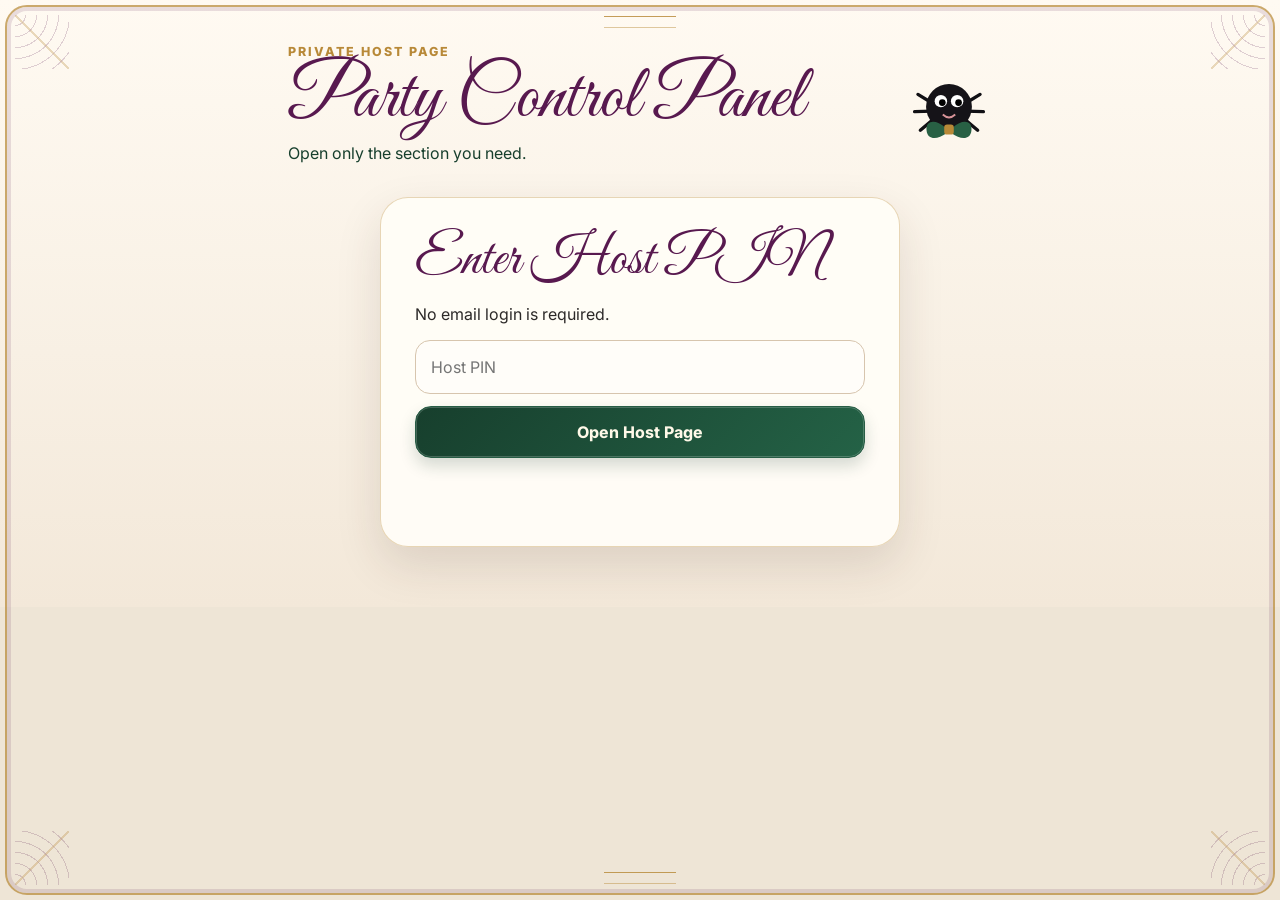
==== host.html @ 06332314 "Update favicon link in host.html" ====
<!doctype html>
<html lang="en">
<head>
  <meta charset="utf-8">
  <meta name="viewport" content="width=device-width,initial-scale=1,viewport-fit=cover">
  <meta name="theme-color" content="#173f2d">
  <meta http-equiv="Cache-Control" content="no-cache, no-store, must-revalidate">
  <meta http-equiv="Pragma" content="no-cache">
  <meta http-equiv="Expires" content="0">
  <meta name="robots" content="noindex,nofollow">
  <title>Webbing Party Host</title>
  <link rel="icon" href="./favicon.svg" type="image/svg+xml">
  <link rel="preconnect" href="https://fonts.googleapis.com">
  <link rel="preconnect" href="https://fonts.gstatic.com" crossorigin>
  <link href="https://fonts.googleapis.com/css2?family=Cormorant+Garamond:wght@500;600;700&family=Great+Vibes&family=Inter:wght@400;500;600;700&display=swap" rel="stylesheet">
  <link rel="stylesheet" href="./styles.css?v=4.0.0">
</head>
<body class="host-page">
  <div class="ornate-border" aria-hidden="true"><span class="web-corner web-tl"></span><span class="web-corner web-tr"></span><span class="web-corner web-bl"></span><span class="web-corner web-br"></span></div>
  <main class="host-shell">
    <header class="host-header">
      <div><p class="eyebrow">Private host page</p><h1>Party Control Panel</h1><p>Open only the section you need.</p></div>
      <svg class="host-spider" viewBox="0 0 180 180" aria-hidden="true"><g fill="none" stroke="#111014" stroke-width="7" stroke-linecap="round"><path d="M58 90 25 70M55 105 18 106M61 119 30 145M122 90 155 70M125 105 162 106M119 119 150 145"/></g><circle cx="90" cy="96" r="48" fill="#151318"/><circle cx="73" cy="84" r="13" fill="#fff"/><circle cx="107" cy="84" r="13" fill="#fff"/><circle cx="76" cy="87" r="7"/><circle cx="110" cy="87" r="7"/><path d="M77 112 Q90 124 103 112" fill="none" stroke="#d99499" stroke-width="4"/><g transform="translate(90 139)" fill="#286044"><path d="M-8 0c-19-17-41-16-39 6 2 22 24 19 41 7z"/><path d="M8 0c19-17 41-16 39 6-2 22-24 19-41 7z"/><rect x="-10" y="-6" width="20" height="21" rx="6" fill="#b88938"/></g></svg>
    </header>

    <div id="hostPreviewBanner" class="preview-banner" hidden>Preview mode is on. This browser is not sharing names with other phones.</div>

    <section id="pinGate" class="panel pin-panel">
      <h2>Enter Host PIN</h2>
      <p>No email login is required.</p>
      <form id="pinForm" class="stack-form">
        <input id="hostPin" type="password" inputmode="numeric" maxlength="12" placeholder="Host PIN" required>
        <button class="primary-button" type="submit">Open Host Page</button>
      </form>
      <p id="pinError" class="form-error" aria-live="polite"></p>
    </section>

    <div id="dashboard" hidden>
      <div class="host-summary">
        <span><strong id="totalGuests">0</strong> signed in</span>
        <span><strong id="messageCount">0</strong> guestbook entries</span>
      </div>

      <div class="host-sections">
        <details class="host-section" id="itinerarySection">
          <summary><span>Itinerary</span><small>View the party schedule</small></summary>
          <div class="host-section-body"><div id="hostItinerary" class="host-itinerary"></div></div>
        </details>

        <details class="host-section" id="namesSection">
          <summary><span>Signed-In Names</span><small>Attendance, copy, download, print, edit</small></summary>
          <div class="host-section-body">
            <div class="action-grid">
              <button id="refreshButton" class="secondary-button" type="button">Refresh</button>
              <button id="copyNamesButton" class="secondary-button" type="button">Copy All Names</button>
              <button id="downloadCsvButton" class="secondary-button" type="button">Download CSV</button>
              <button id="printListButton" class="secondary-button" type="button">Print List</button>
            </div>
            <form id="hostAddGuestForm" class="inline-add-form">
              <input id="hostAddGuestName" type="text" maxlength="80" placeholder="Add a guest manually" required>
              <button class="primary-button" type="submit">Add</button>
            </form>
            <input id="guestSearch" class="wide-search" type="search" placeholder="Search signed-in names">
            <div id="guestCards" class="host-guest-list"></div>
            <div id="emptyGuestList" class="empty-state" hidden>No guests have checked in yet.</div>
          </div>
        </details>

        <details class="host-section" id="gamesSection">
          <summary><span>Game Signups</span><small>See and change who is playing</small></summary>
          <div class="host-section-body"><div id="hostGameLists" class="host-game-lists"></div></div>
        </details>

        <details class="host-section guestbook-host-section" id="guestbookSection">
          <summary><span>Guestbook</span><small>Swipe through their decorated messages</small></summary>
          <div class="host-section-body">
            <div class="book-toolbar">
              <button id="previousPageButton" class="book-arrow" type="button" aria-label="Previous guestbook page">‹</button>
              <span id="guestbookPageCounter">0 of 0</span>
              <button id="nextPageButton" class="book-arrow" type="button" aria-label="Next guestbook page">›</button>
              <button id="printGuestbookButton" class="secondary-button" type="button">Print Guestbook</button>
            </div>
            <div id="guestbookBook" class="guestbook-book" tabindex="0"></div>
            <div id="emptyGuestbook" class="empty-state" hidden>No guestbook messages have been signed yet.</div>
          </div>
        </details>

        <details class="host-section" id="controlsSection">
          <summary><span>Party Controls</span><small>Open/close forms and change the PIN</small></summary>
          <div class="host-section-body">
            <p class="control-help">These controls only decide whether guests can submit check-ins or game signups.</p>
            <label class="switch-row"><input id="guestbookOpenToggle" type="checkbox"><span>Guestbook check-in open</span></label>
            <label class="switch-row"><input id="gamesOpenToggle" type="checkbox"><span>Game signups open</span></label>
            <button id="saveSettingsButton" class="primary-button" type="button">Save Access Settings</button>
            <hr>
            <form id="changePinForm" class="stack-form">
              <input id="oldPin" type="password" inputmode="numeric" placeholder="Current PIN" required>
              <input id="newPin" type="password" inputmode="numeric" minlength="4" maxlength="12" placeholder="New PIN" required>
              <button class="secondary-button" type="submit">Change Host PIN</button>
            </form>
          </div>
        </details>
      </div>
    </div>
  </main>

  <dialog id="editMessageDialog" class="modal-dialog">
    <form id="editMessageForm" class="modal-card" novalidate>
      <button class="modal-close" type="button" data-close-dialog aria-label="Close">×</button>
      <p class="eyebrow">Guestbook</p>
      <h2>Edit Message</h2>
      <p id="editMessageNames"></p>
      <textarea id="editMessageText" maxlength="1000" rows="7"></textarea>
      <p id="editMessageError" class="form-error"></p>
      <div class="form-submit"><button class="primary-button" type="submit">Save Message</button></div>
    </form>
  </dialog>

  <div id="hostToast" class="toast" role="status" aria-live="polite"></div>
  <script>
    // This one-time page does not need offline caching. Clear older cached versions.
    if ("serviceWorker" in navigator) {
      navigator.serviceWorker.getRegistrations().then((registrations) => registrations.forEach((registration) => registration.unregister())).catch(() => {});
    }
    if ("caches" in window) {
      caches.keys().then((keys) => Promise.all(keys.filter((key) => key.startsWith("webbing-party-")).map((key) => caches.delete(key)))).catch(() => {});
    }
  </script>
  <script src="./supabase-config.js?v=4.0.0"></script>
  <script type="module" src="./host.js?v=4.0.0"></script>
</body>
</html>
---- styles.css ----
:root {
  --cream: #fffaf0;
  --paper: #fffdf7;
  --ink: #2c2928;
  --green: #173f2d;
  --green-2: #246246;
  --purple: #58194f;
  --purple-2: #7e3f77;
  --gold: #b88938;
  --gold-soft: #e7d4a8;
  --line: rgba(184, 137, 56, .34);
  --shadow: 0 18px 45px rgba(61, 41, 30, .13);
  --serif: "Cormorant Garamond", Georgia, serif;
  --script: "Great Vibes", "Brush Script MT", cursive;
  --sans: Inter, system-ui, -apple-system, BlinkMacSystemFont, "Segoe UI", sans-serif;
}
* { box-sizing: border-box; }
html { min-height: 100%; background: #eee5d6; }
body { margin: 0; min-height: 100%; color: var(--ink); font-family: var(--sans); background: linear-gradient(180deg, #fffaf2 0%, #f8f0e4 58%, #f3e8d9 100%); }
button, input, textarea { font: inherit; }
button { -webkit-tap-highlight-color: transparent; }
button:disabled { opacity: .55; cursor: not-allowed; }
.sr-only { position: absolute; width: 1px; height: 1px; overflow: hidden; clip: rect(0,0,0,0); white-space: nowrap; }
[hidden] { display: none !important; }
.ornate-border { position: fixed; inset: 5px; z-index: 100; pointer-events: none; border: 2px solid rgba(184,137,56,.72); border-radius: 22px; box-shadow: inset 0 0 0 4px rgba(88,25,79,.13); }
.ornate-border::before, .ornate-border::after { content: ""; position: absolute; left: 50%; width: 72px; height: 10px; translate: -50% 0; border-top: 1px solid rgba(184,137,56,.82); border-bottom: 1px solid rgba(184,137,56,.45); }
.ornate-border::before { top: 9px; }
.ornate-border::after { bottom: 9px; }
.web-corner { position: absolute; width: 54px; height: 54px; opacity: .45; background: repeating-radial-gradient(circle at 0 0, transparent 0 10px, rgba(88,25,79,.42) 10px 11px), linear-gradient(45deg, transparent 49%, rgba(184,137,56,.65) 49% 51%, transparent 51%); }
.web-tl { top: 8px; left: 8px; }
.web-tr { top: 8px; right: 8px; transform: scaleX(-1); }
.web-bl { bottom: 8px; left: 8px; transform: scaleY(-1); }
.web-br { bottom: 8px; right: 8px; transform: scale(-1); }
.site-shell, .host-shell { width: min(760px, calc(100% - 24px)); margin: 0 auto; padding: 24px 0 calc(42px + env(safe-area-inset-bottom)); }
.hero { position: relative; text-align: center; padding: 18px 90px 26px; }
.gold-flourish { color: var(--gold); letter-spacing: .5rem; font-size: 1.05rem; }
.hero h1 { margin: 8px 0 18px; line-height: .88; font-weight: 400; }
.hero h1 span, .hero h1 strong { display: block; font-family: var(--script); font-weight: 400; font-size: clamp(3.1rem, 13vw, 6rem); }
.hero h1 span { color: var(--purple); }
.hero h1 strong { color: var(--green); margin-top: -.12em; }
.hero h1 em { display: block; margin-top: .3em; color: var(--purple); font-family: var(--serif); font-style: normal; font-weight: 600; font-size: clamp(2rem, 7.5vw, 3.4rem); }
.spider { position: absolute; top: 28px; width: 94px; height: 94px; filter: drop-shadow(0 6px 7px rgba(0,0,0,.18)); }
.spider-left { left: 0; }
.spider-right { right: 0; }
.event-details { display: grid; gap: 5px; justify-items: center; color: var(--green); font-family: var(--serif); font-size: 1.25rem; font-weight: 600; }
.event-details p { margin: 0; }
.event-details small { color: var(--purple); font-size: .92em; }
.panel { position: relative; margin: 18px 0; padding: clamp(22px, 5vw, 34px); background: rgba(255,253,247,.95); border: 1px solid var(--line); border-radius: 28px; box-shadow: var(--shadow); overflow: hidden; }
.section-heading h2, .itinerary-heading h2, .host-section h2, .pin-panel h2 { margin: 0; color: var(--purple); font-family: var(--script); font-size: clamp(2.35rem, 8vw, 3.5rem); font-weight: 400; line-height: 1; }
.eyebrow { margin: 0 0 5px; color: var(--gold); text-transform: uppercase; letter-spacing: .16em; font-size: .78rem; font-weight: 800; }
.section-copy { margin: 16px 0 18px; line-height: 1.62; }
.primary-button, .secondary-button, .danger-button { min-height: 52px; border-radius: 16px; padding: 12px 18px; font-weight: 750; cursor: pointer; }
.primary-button { width: 100%; color: #fff9e8; background: linear-gradient(135deg, var(--green), var(--green-2)); border: 1px solid #275d45; box-shadow: 0 8px 16px rgba(23,63,45,.18), inset 0 0 0 1px rgba(255,255,255,.2); }
.secondary-button { color: var(--purple); background: #fffdf7; border: 1px solid var(--gold-soft); }
.danger-button { color: #8b2433; background: #fff7f7; border: 1px solid #e4bdc3; }
.status-line { margin: 12px 0 0; min-height: 1.3em; color: var(--green); font-weight: 650; text-align: center; }
.preview-banner, .connection-error { margin: 14px 0; padding: 14px 16px; border-radius: 16px; font-weight: 650; line-height: 1.45; }
.preview-banner { color: #6f5015; background: #fff2c9; border: 1px solid #e5c36e; }
.connection-error { color: #801f30; background: #fff0f2; border: 1px solid #e5a9b1; }
.itinerary-heading { display: flex; justify-content: space-between; align-items: end; gap: 12px; margin-bottom: 18px; }
.live-clock { display: flex; align-items: center; gap: 7px; color: var(--green); font-size: .84rem; font-weight: 650; }
.clock-dot { width: 9px; height: 9px; border-radius: 50%; background: var(--gold); box-shadow: 0 0 0 5px rgba(184,137,56,.15); }
.itinerary-list { display: grid; gap: 10px; }
.itinerary-item { display: grid; grid-template-columns: minmax(105px, .75fr) 1.8fr; gap: 12px; align-items: center; min-height: 68px; padding: 13px 16px; border: 1px solid rgba(184,137,56,.24); border-radius: 16px; background: #fffdfa; transition: .2s; }
.itinerary-item time { color: var(--green); font-family: var(--serif); font-size: 1.1rem; font-weight: 700; }
.itinerary-item div { font-family: var(--serif); font-size: 1.16rem; font-weight: 650; line-height: 1.1; }
.itinerary-item span { display: none; }
.itinerary-item.past { opacity: .58; }
.itinerary-item.active { grid-template-columns: minmax(105px,.7fr) 1.35fr auto; color: #fff; background: linear-gradient(135deg, var(--purple), #7b2c6e); border-color: var(--gold); box-shadow: 0 0 0 4px rgba(184,137,56,.14), 0 10px 22px rgba(88,25,79,.23); }
.itinerary-item.active time { color: #fff7d8; }
.itinerary-item.active span { display: inline-flex; padding: 7px 9px; border-radius: 999px; color: var(--purple); background: #f4d888; font-size: .64rem; font-weight: 900; text-transform: uppercase; white-space: nowrap; }
.ring-note, .bingo-note { margin: 17px 0 0; padding: 13px 15px; border-radius: 14px; color: var(--green); background: rgba(184,137,56,.09); border: 1px solid rgba(184,137,56,.22); line-height: 1.45; }
.game-list { display: grid; gap: 10px; }
.game-row { display: grid; grid-template-columns: 46px 1fr 28px; align-items: center; gap: 10px; width: 100%; min-height: 74px; padding: 12px 14px; text-align: left; color: var(--ink); background: #fffdfa; border: 1px solid var(--line); border-radius: 17px; cursor: pointer; }
.game-row strong, .game-row small { display: block; }
.game-row strong { color: var(--green); font-family: var(--serif); font-size: 1.35rem; }
.game-row small { margin-top: 2px; color: #6b625d; }
.game-icon { display: grid; place-items: center; width: 43px; height: 43px; border-radius: 50%; color: var(--purple); background: #f6eaf3; font-size: 1.25rem; }
.game-arrow { color: var(--gold); font-family: var(--serif); font-size: 2rem; }
.site-footer { padding: 20px 10px; text-align: center; color: var(--purple); font-family: var(--script); font-size: 2rem; }
.modal-dialog { width: min(560px, calc(100% - 24px)); max-height: min(88dvh, 780px); padding: 0; border: 0; border-radius: 28px; background: transparent; box-shadow: 0 24px 70px rgba(0,0,0,.35); }
.modal-dialog::backdrop { background: rgba(20,17,19,.62); }
.modal-card { position: relative; max-height: calc(100dvh - 24px); overflow-y: auto; overscroll-behavior: contain; scroll-padding-bottom: 28px; padding: 28px 22px max(26px, env(safe-area-inset-bottom)); border: 2px solid rgba(184,137,56,.72); border-radius: 28px; background: var(--cream); box-shadow: inset 0 0 0 5px rgba(88,25,79,.06); }
.modal-card h2 { margin: 0; color: var(--purple); font-family: var(--script); font-size: 3.2rem; font-weight: 400; line-height: 1; }
.modal-card > p:not(.eyebrow):not(.form-error) { line-height: 1.55; }
.modal-close { position: absolute; top: 14px; right: 14px; width: 44px; height: 44px; border: 0; border-radius: 50%; color: var(--purple); background: transparent; font-size: 2.2rem; cursor: pointer; }
.name-fields { display: grid; gap: 10px; margin-top: 18px; }
.name-row { display: grid; grid-template-columns: 1fr 42px; gap: 6px; align-items: center; }
input, textarea { width: 100%; color: var(--ink); background: #fffdf9; border: 1px solid #d7c5ae; border-radius: 15px; outline: none; }
input { min-height: 54px; padding: 12px 15px; }
textarea { padding: 14px 15px; resize: vertical; line-height: 1.45; }
input:focus, textarea:focus { border-color: var(--gold); box-shadow: 0 0 0 4px rgba(184,137,56,.14); }
.remove-name-button { width: 42px; height: 42px; border: 0; border-radius: 50%; color: #a33b53; background: transparent; font-size: 1.6rem; }
.text-button { margin: 10px 0 20px; padding: 10px 2px; color: var(--purple); background: none; border: 0; font-weight: 800; cursor: pointer; }
.message-label { display: block; margin: 8px 0; color: var(--green); font-family: var(--serif); font-size: 1.3rem; font-weight: 700; }
.message-label span { color: #746a64; font-family: var(--sans); font-size: .75rem; font-weight: 500; }
.character-count { margin-top: 4px; color: #776d67; font-size: .78rem; text-align: right; }
.form-error { min-height: 1.35em; color: #a12b3c; font-weight: 650; line-height: 1.35; }
.sticky-submit, .form-submit { position: static; margin: 18px 0 0; padding: 0; background: none; }
.choice-list { display: grid; gap: 9px; margin: 16px 0; }
.choice-item { display: flex; align-items: center; gap: 12px; min-height: 56px; padding: 10px 14px; border: 1px solid var(--line); border-radius: 15px; background: #fffdfa; }
.choice-item input { width: 24px; min-height: 24px; accent-color: var(--green); }
.empty-state { padding: 20px; color: #766d66; text-align: center; border: 1px dashed var(--gold-soft); border-radius: 15px; }
.toast { position: fixed; left: 50%; bottom: calc(22px + env(safe-area-inset-bottom)); z-index: 1000; max-width: calc(100% - 32px); padding: 13px 18px; border-radius: 999px; color: #fff; background: #211c20; box-shadow: 0 12px 30px rgba(0,0,0,.25); opacity: 0; transform: translate(-50%, 22px); pointer-events: none; transition: .22s; text-align: center; }
.toast.show { opacity: 1; transform: translate(-50%, 0); }

/* Host */
.host-shell { width: min(720px, calc(100% - 24px)); }
.host-header { display: flex; align-items: center; justify-content: space-between; gap: 16px; padding: 20px 8px 16px; }
.host-header h1 { margin: 0; color: var(--purple); font-family: var(--script); font-size: clamp(3rem, 12vw, 4.7rem); font-weight: 400; line-height: .95; }
.host-header p:last-child { margin: 8px 0 0; color: var(--green); }
.host-spider { width: 86px; height: 86px; flex: 0 0 auto; }
.pin-panel { max-width: 520px; margin-inline: auto; }
.stack-form { display: grid; gap: 12px; }
.host-summary { display: grid; grid-template-columns: 1fr 1fr; gap: 10px; margin: 8px 0 16px; }
.host-summary span { padding: 14px 16px; color: var(--green); background: rgba(255,253,247,.94); border: 1px solid var(--line); border-radius: 17px; text-align: center; box-shadow: 0 8px 22px rgba(61,41,30,.08); }
.host-summary strong { display: block; color: var(--purple); font-family: var(--serif); font-size: 2rem; }
.host-sections { display: grid; gap: 12px; }
.host-section { border: 1px solid var(--line); border-radius: 20px; background: rgba(255,253,247,.95); box-shadow: 0 10px 25px rgba(61,41,30,.08); overflow: hidden; }
.host-section > summary { position: relative; display: grid; gap: 2px; padding: 18px 50px 18px 20px; cursor: pointer; list-style: none; }
.host-section > summary::-webkit-details-marker { display: none; }
.host-section > summary::after { content: "+"; position: absolute; right: 18px; top: 50%; translate: 0 -50%; color: var(--gold); font-size: 1.8rem; }
.host-section[open] > summary::after { content: "−"; }
.host-section > summary span { color: var(--purple); font-family: var(--serif); font-size: 1.65rem; font-weight: 700; }
.host-section > summary small { color: #726861; }
.host-section-body { padding: 4px 18px 20px; border-top: 1px solid rgba(184,137,56,.18); }
.host-itinerary { display: grid; gap: 8px; padding-top: 14px; }
.host-itinerary div { display: grid; grid-template-columns: 112px 1fr; gap: 10px; padding: 10px 0; border-bottom: 1px solid rgba(184,137,56,.18); }
.host-itinerary time { color: var(--green); font-weight: 750; }
.host-itinerary span { font-family: var(--serif); font-size: 1.12rem; font-weight: 650; }
.action-grid { display: grid; grid-template-columns: 1fr 1fr; gap: 9px; margin: 14px 0; }
.inline-add-form { display: grid; grid-template-columns: 1fr 100px; gap: 8px; margin: 14px 0; }
.inline-add-form .primary-button { min-height: 54px; }
.wide-search { margin-bottom: 12px; }
.host-guest-list { display: grid; gap: 10px; }
.host-guest-card { padding: 12px; border: 1px solid var(--line); border-radius: 16px; background: #fffdfa; }
.guest-card-actions { display: grid; grid-template-columns: 1fr 1fr; gap: 8px; margin-top: 9px; }
.guest-card-actions button { min-height: 44px; padding: 8px 12px; }
.host-game-lists { display: grid; gap: 10px; padding-top: 14px; }
.host-game-card { border: 1px solid var(--line); border-radius: 16px; background: #fffdfa; overflow: hidden; }
.host-game-card > summary { display: flex; align-items: center; justify-content: space-between; padding: 15px; cursor: pointer; list-style: none; color: var(--green); font-family: var(--serif); font-size: 1.3rem; font-weight: 700; }
.host-game-card > summary::-webkit-details-marker { display:none; }
.host-game-card > summary strong { display: grid; place-items: center; min-width: 34px; height: 34px; padding: 0 8px; border-radius: 999px; color: #fff; background: var(--purple); font-family: var(--sans); font-size: .9rem; }
.host-game-body { display: grid; gap: 8px; padding: 0 14px 14px; }
.host-game-body label { display: flex; align-items: center; gap: 10px; min-height: 48px; padding: 9px 11px; border-radius: 12px; background: #f8f1e7; }
.host-game-body input { width: 22px; min-height: 22px; accent-color: var(--green); }
.book-toolbar { display: grid; grid-template-columns: 46px auto 46px 1fr; gap: 8px; align-items: center; padding: 14px 0; }
.book-toolbar > span { text-align: center; color: var(--purple); font-weight: 800; }
.book-arrow { width: 46px; height: 46px; border: 1px solid var(--gold-soft); border-radius: 50%; color: var(--purple); background: #fffdfa; font-family: var(--serif); font-size: 2rem; }
.book-toolbar .secondary-button { justify-self: end; min-height: 46px; padding: 9px 12px; }
.guestbook-book { display: flex; gap: 16px; overflow-x: auto; overscroll-behavior-x: contain; scroll-snap-type: x mandatory; scrollbar-width: none; padding: 4px 2px 12px; }
.guestbook-book::-webkit-scrollbar { display: none; }
.guestbook-page { position: relative; flex: 0 0 calc(100% - 2px); min-height: 480px; scroll-snap-align: start; display: flex; flex-direction: column; align-items: center; justify-content: center; padding: 52px 26px 30px; text-align: center; background:
  radial-gradient(circle at 50% 0, rgba(184,137,56,.10), transparent 45%),
  linear-gradient(145deg, #fffdf7, #fbf2e4); border: 2px solid rgba(184,137,56,.48); border-radius: 22px; box-shadow: inset 0 0 0 7px rgba(255,255,255,.55), 0 15px 30px rgba(61,41,30,.12); overflow: hidden; }
.guestbook-page::before, .guestbook-page::after { content: "❦"; position: absolute; color: rgba(88,25,79,.22); font-size: 5rem; line-height: 1; }
.guestbook-page::before { top: -10px; left: 10px; rotate: -18deg; }
.guestbook-page::after { right: 10px; bottom: -10px; rotate: 162deg; }
.page-ornament { color: var(--gold); letter-spacing: .45em; }
.guestbook-page-label { margin: 10px 0 22px; color: var(--green); font-family: var(--serif); font-size: 1.05rem; text-transform: uppercase; letter-spacing: .14em; font-weight: 700; }
.guestbook-page blockquote { margin: 0; color: var(--purple); font-family: var(--script); font-size: clamp(2.35rem, 10vw, 4.2rem); line-height: 1.18; }
.guestbook-signature { margin-top: 28px; color: var(--green); font-family: var(--script); font-size: clamp(2.15rem, 8vw, 3.35rem); }
.guestbook-page time { margin: 8px 0 20px; color: #776d67; font-size: .8rem; }
.edit-book-message { margin-top: auto; min-height: 44px; padding: 8px 12px; }
.switch-row { display: flex; align-items: center; gap: 12px; min-height: 56px; padding: 10px 12px; margin: 10px 0; border: 1px solid var(--line); border-radius: 14px; background: #fffdfa; }
.switch-row input { width: 25px; min-height: 25px; accent-color: var(--green); }
.control-help { line-height: 1.5; color: #685f59; }
hr { margin: 22px 0; border: 0; border-top: 1px solid var(--line); }

@media (max-width: 600px) {
  .hero { padding-inline: 54px; }
  .spider { width: 68px; height: 68px; top: 42px; }
  .spider-left { left: -8px; }
  .spider-right { right: -8px; }
  .event-details { font-size: 1.05rem; }
  .itinerary-heading { align-items: flex-start; flex-direction: column; }
  .itinerary-item, .itinerary-item.active { grid-template-columns: 98px 1fr; }
  .itinerary-item.active span { grid-column: 2; justify-self: start; }
  .host-header { align-items: flex-start; }
  .host-spider { width: 68px; height: 68px; }
  .book-toolbar { grid-template-columns: 44px 1fr 44px; }
  .book-toolbar .secondary-button { grid-column: 1 / -1; width: 100%; }
}
@media (max-width: 390px) {
  .site-shell, .host-shell { width: min(100% - 16px, 760px); }
  .panel { padding: 21px 16px; border-radius: 22px; }
  .hero h1 span, .hero h1 strong { font-size: 3.05rem; }
  .hero h1 em { font-size: 1.85rem; }
  .itinerary-item, .itinerary-item.active { grid-template-columns: 88px 1fr; padding: 12px 11px; gap: 8px; }
  .itinerary-item time { font-size: .92rem; }
  .itinerary-item div { font-size: 1.02rem; }
  .action-grid { grid-template-columns: 1fr; }
  .inline-add-form { grid-template-columns: 1fr; }
  .host-summary { grid-template-columns: 1fr; }
}
@media print {
  body { background: #fff; }
  .ornate-border, .host-header, .host-summary, .host-sections > details:not([open]), .book-toolbar, .edit-book-message, .toast { display: none !important; }
  .host-shell { width: 100%; padding: 0; }
  .host-section { border: 0; box-shadow: none; }
  .host-section > summary { display: none; }
  .print-signed-names .host-sections > details { display: none !important; }
  .print-signed-names #namesSection { display: block !important; }
  .print-signed-names #namesSection .action-grid, .print-signed-names #namesSection form, .print-signed-names #guestSearch, .print-signed-names .guest-card-actions { display: none !important; }
  .print-guestbook .host-sections > details { display: none !important; }
  .print-guestbook #guestbookSection { display: block !important; }
  .print-guestbook .guestbook-book { display: block; overflow: visible; }
  .print-guestbook .guestbook-page { min-height: 9in; margin: 0 0 .2in; break-after: page; box-shadow: none; }
}
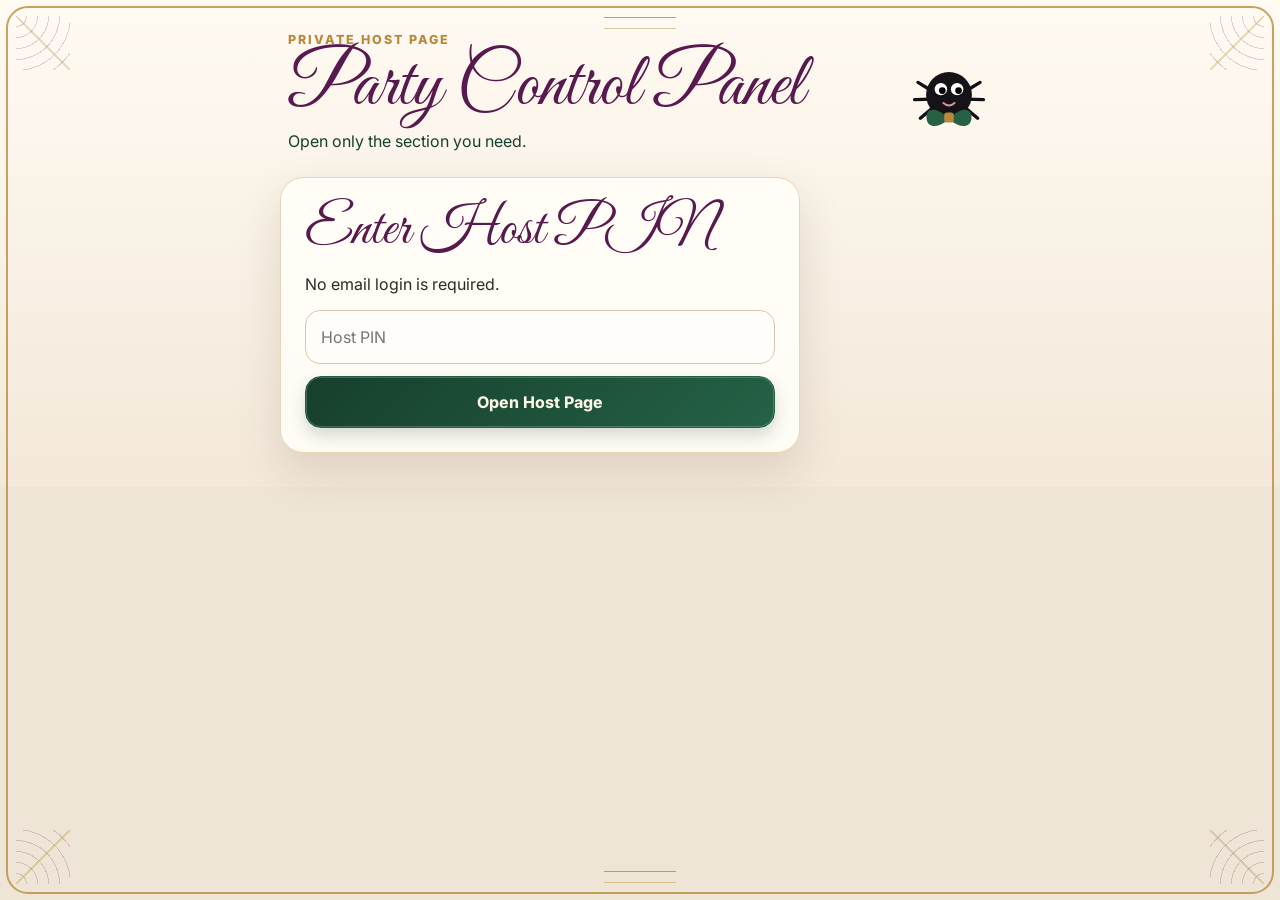
==== commit 577b43ed: "Add files via upload" ====
--- a/host.html
+++ b/host.html
@@ -13,7 +13,7 @@
   <link rel="preconnect" href="https://fonts.googleapis.com">
   <link rel="preconnect" href="https://fonts.gstatic.com" crossorigin>
   <link href="https://fonts.googleapis.com/css2?family=Cormorant+Garamond:wght@500;600;700&family=Great+Vibes&family=Inter:wght@400;500;600;700&display=swap" rel="stylesheet">
-  <link rel="stylesheet" href="./styles.css?v=4.0.0">
+  <link rel="stylesheet" href="./styles.css?v=5.0.0">
 </head>
 <body class="host-page">
   <div class="ornate-border" aria-hidden="true"><span class="web-corner web-tl"></span><span class="web-corner web-tr"></span><span class="web-corner web-bl"></span><span class="web-corner web-br"></span></div>
@@ -126,7 +126,7 @@
       caches.keys().then((keys) => Promise.all(keys.filter((key) => key.startsWith("webbing-party-")).map((key) => caches.delete(key)))).catch(() => {});
     }
   </script>
-  <script src="./supabase-config.js?v=4.0.0"></script>
-  <script type="module" src="./host.js?v=4.0.0"></script>
+  <script src="./supabase-config.js?v=5.0.0"></script>
+  <script type="module" src="./host.js?v=5.0.0"></script>
 </body>
 </html>
--- a/styles.css
+++ b/styles.css
@@ -207,3 +207,99 @@
   .print-guestbook .guestbook-book { display: block; overflow: visible; }
   .print-guestbook .guestbook-page { min-height: 9in; margin: 0 0 .2in; break-after: page; box-shadow: none; }
 }
+
+
+/* VERSION 5 — tighter mobile layout and dependable guestbook controls */
+.ornate-border {
+  inset: 6px;
+  border: 2px solid rgba(184,137,56,.78);
+  box-shadow: none;
+}
+.site-shell, .host-shell {
+  padding-top: 12px;
+  padding-bottom: calc(24px + env(safe-area-inset-bottom));
+}
+.hero { padding-top: 8px; padding-bottom: 14px; }
+.hero h1 { margin-bottom: 12px; }
+.event-details { gap: 2px; }
+.panel { margin: 10px 0; padding: clamp(17px, 4vw, 24px); border-radius: 23px; }
+.section-copy { margin: 11px 0 14px; line-height: 1.48; }
+.itinerary-heading { margin-bottom: 12px; }
+.itinerary-list { gap: 7px; }
+.itinerary-item { min-height: 58px; padding: 10px 13px; border-radius: 14px; }
+.ring-note, .bingo-note { margin-top: 12px; padding: 10px 12px; }
+.game-list { gap: 7px; }
+.game-row { min-height: 61px; }
+
+.modal-dialog {
+  width: min(540px, calc(100% - 16px));
+  max-height: calc(var(--visible-height, 100dvh) - 12px);
+  margin: max(6px, env(safe-area-inset-top)) auto 6px;
+  border-radius: 22px;
+}
+.modal-card {
+  display: block;
+  max-height: calc(var(--visible-height, 100dvh) - 12px);
+  padding: 16px 14px max(10px, env(safe-area-inset-bottom));
+  border-radius: 22px;
+  scroll-padding-top: 12px;
+  scroll-padding-bottom: 88px;
+}
+.modal-close { top: 10px; right: 10px; }
+.modal-card .eyebrow { margin-bottom: 2px; padding-right: 42px; }
+.modal-card h2 { padding-right: 42px; font-size: clamp(2.55rem, 12vw, 3.25rem); line-height: .9; }
+.modal-intro { margin: 10px 0 8px; line-height: 1.4 !important; }
+.name-fields { gap: 7px; margin-top: 10px; }
+.name-row { grid-template-columns: 1fr 38px; gap: 6px; }
+.name-row input { min-height: 52px; padding: 10px 13px; }
+.remove-name-button { width: 38px; min-height: 46px; }
+.text-button { margin: 8px 0 5px; padding: 7px 3px; }
+.message-label { margin: 8px 0 5px; font-size: 1.15rem; }
+.modal-card textarea { min-height: 88px; padding: 11px 13px; resize: vertical; }
+.character-count { margin-top: 2px; }
+.form-error {
+  margin: 8px 0 4px;
+  padding: 9px 11px;
+  min-height: 0;
+  border: 1px solid #e2a7b0;
+  border-radius: 12px;
+  color: #8a1f32;
+  background: #fff0f2;
+  font-size: .9rem;
+  line-height: 1.35;
+}
+.form-error:empty { display: none; }
+.form-submit {
+  position: sticky;
+  z-index: 5;
+  bottom: calc(-1 * max(10px, env(safe-area-inset-bottom)));
+  margin: 10px -2px 0;
+  padding: 10px 2px max(10px, env(safe-area-inset-bottom));
+  background: linear-gradient(to bottom, rgba(255,250,240,0), var(--cream) 26%, var(--cream));
+}
+.form-submit .primary-button { min-height: 54px; box-shadow: 0 8px 18px rgba(23,63,45,.22); }
+.toast {
+  top: calc(10px + env(safe-area-inset-top));
+  bottom: auto;
+  border-radius: 14px;
+  transform: translate(-50%, -18px);
+}
+.toast.show { transform: translate(-50%, 0); }
+
+@media (max-width: 600px) {
+  .site-shell, .host-shell { width: min(100% - 14px, 760px); }
+  .hero { padding-inline: 50px; }
+  .spider { top: 28px; width: 62px; height: 62px; }
+  .panel { padding: 17px 14px; }
+  .modal-dialog { width: calc(100% - 12px); }
+}
+
+@media (max-width: 390px) {
+  .hero { padding-inline: 45px; }
+  .hero h1 span, .hero h1 strong { font-size: 2.82rem; }
+  .hero h1 em { font-size: 1.72rem; }
+  .event-details { font-size: 1rem; }
+  .itinerary-item, .itinerary-item.active { grid-template-columns: 84px 1fr; min-height: 54px; padding: 9px 10px; }
+  .modal-card { padding-inline: 12px; }
+  .modal-card h2 { font-size: 2.75rem; }
+}
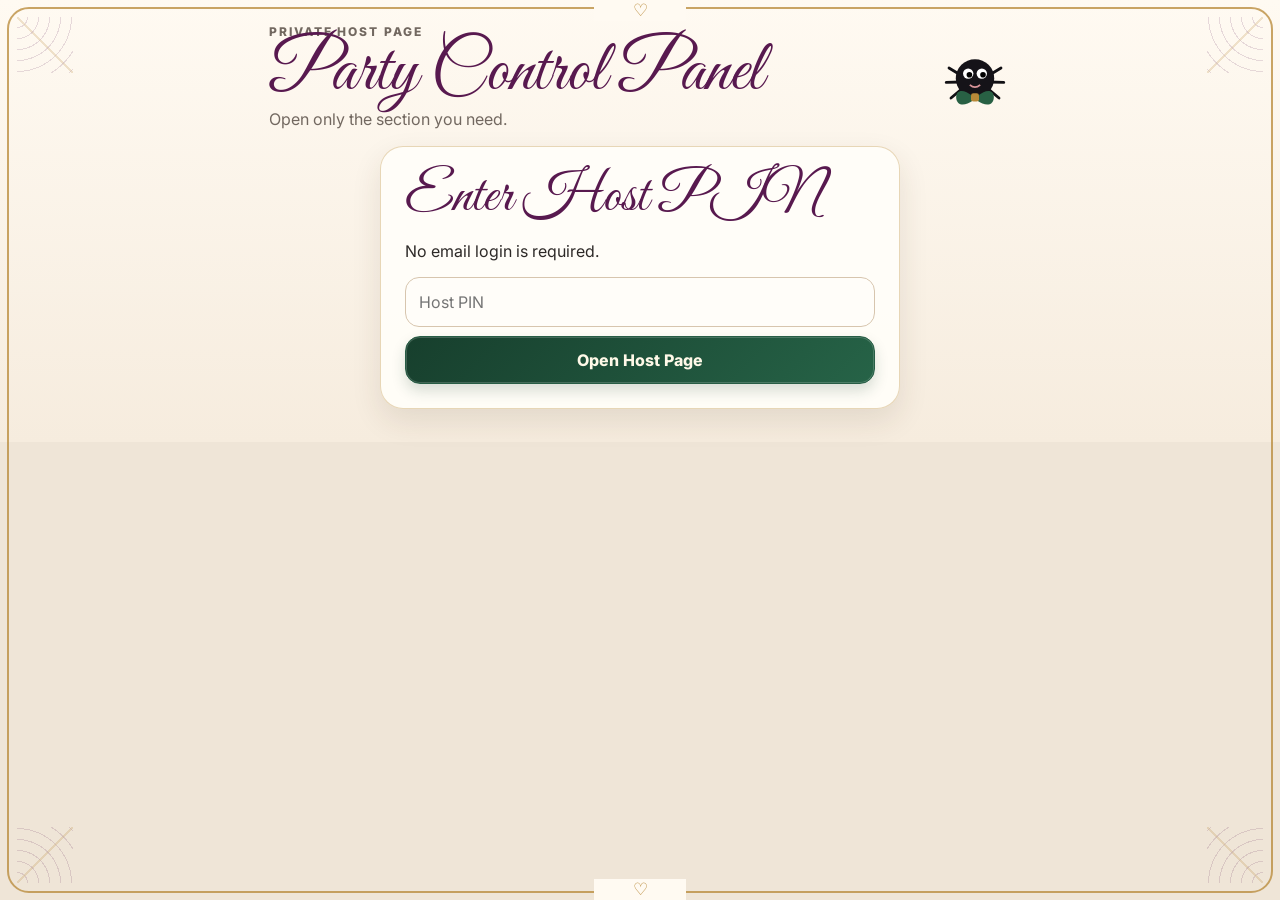
==== commit cae827a1: "Add files via upload" ====
--- a/host.html
+++ b/host.html
@@ -13,13 +13,18 @@
   <link rel="preconnect" href="https://fonts.googleapis.com">
   <link rel="preconnect" href="https://fonts.gstatic.com" crossorigin>
   <link href="https://fonts.googleapis.com/css2?family=Cormorant+Garamond:wght@500;600;700&family=Great+Vibes&family=Inter:wght@400;500;600;700&display=swap" rel="stylesheet">
-  <link rel="stylesheet" href="./styles.css?v=5.0.0">
+  <link rel="stylesheet" href="./styles.css?v=6.0.0">
 </head>
 <body class="host-page">
   <div class="ornate-border" aria-hidden="true"><span class="web-corner web-tl"></span><span class="web-corner web-tr"></span><span class="web-corner web-bl"></span><span class="web-corner web-br"></span></div>
+
   <main class="host-shell">
-    <header class="host-header">
-      <div><p class="eyebrow">Private host page</p><h1>Party Control Panel</h1><p>Open only the section you need.</p></div>
+    <header class="host-header host-header-compact">
+      <div>
+        <p class="eyebrow">Private host page</p>
+        <h1>Party Control Panel</h1>
+        <p>Open only the section you need.</p>
+      </div>
       <svg class="host-spider" viewBox="0 0 180 180" aria-hidden="true"><g fill="none" stroke="#111014" stroke-width="7" stroke-linecap="round"><path d="M58 90 25 70M55 105 18 106M61 119 30 145M122 90 155 70M125 105 162 106M119 119 150 145"/></g><circle cx="90" cy="96" r="48" fill="#151318"/><circle cx="73" cy="84" r="13" fill="#fff"/><circle cx="107" cy="84" r="13" fill="#fff"/><circle cx="76" cy="87" r="7"/><circle cx="110" cy="87" r="7"/><path d="M77 112 Q90 124 103 112" fill="none" stroke="#d99499" stroke-width="4"/><g transform="translate(90 139)" fill="#286044"><path d="M-8 0c-19-17-41-16-39 6 2 22 24 19 41 7z"/><path d="M8 0c19-17 41-16 39 6-2 22-24 19-41 7z"/><rect x="-10" y="-6" width="20" height="21" rx="6" fill="#b88938"/></g></svg>
     </header>
 
@@ -36,43 +41,58 @@
     </section>
 
     <div id="dashboard" hidden>
-      <div class="host-summary">
-        <span><strong id="totalGuests">0</strong> signed in</span>
-        <span><strong id="messageCount">0</strong> guestbook entries</span>
-      </div>
-
-      <div class="host-sections">
+      <div class="host-sections simple-host-sections">
         <details class="host-section" id="itinerarySection">
-          <summary><span>Itinerary</span><small>View the party schedule</small></summary>
-          <div class="host-section-body"><div id="hostItinerary" class="host-itinerary"></div></div>
+          <summary>
+            <span class="host-summary-main"><strong>Itinerary</strong><small>Follow the live schedule</small></span>
+            <span id="hostSummaryTime" class="summary-time">Current time</span>
+          </summary>
+          <div class="host-section-body">
+            <div class="host-open-heading"><span>Today’s Itinerary</span><time id="hostOpenTime">Current time</time></div>
+            <div id="hostItinerary" class="host-itinerary live-host-itinerary"></div>
+          </div>
         </details>
 
         <details class="host-section" id="namesSection">
-          <summary><span>Signed-In Names</span><small>Attendance, copy, download, print, edit</small></summary>
+          <summary>
+            <span class="host-summary-main"><strong>Signed-In Names</strong><small>Attendance list for Bingo</small></span>
+            <span id="signedInCount" class="summary-count">0</span>
+          </summary>
           <div class="host-section-body">
-            <div class="action-grid">
-              <button id="refreshButton" class="secondary-button" type="button">Refresh</button>
-              <button id="copyNamesButton" class="secondary-button" type="button">Copy All Names</button>
-              <button id="downloadCsvButton" class="secondary-button" type="button">Download CSV</button>
-              <button id="printListButton" class="secondary-button" type="button">Print List</button>
+            <div class="names-topline">
+              <p><strong id="signedInHeadingCount">0</strong> people signed in</p>
+              <button id="refreshButton" class="small-button" type="button">Refresh</button>
             </div>
-            <form id="hostAddGuestForm" class="inline-add-form">
-              <input id="hostAddGuestName" type="text" maxlength="80" placeholder="Add a guest manually" required>
-              <button class="primary-button" type="submit">Add</button>
+            <div id="guestCards" class="host-name-scroll"></div>
+            <div id="emptyGuestList" class="empty-state" hidden>No guests have checked in yet.</div>
+
+            <button class="round-add-button" type="button" data-toggle-form="hostAddGuestForm" aria-label="Add a signed-in guest">+</button>
+            <form id="hostAddGuestForm" class="compact-add-form" hidden>
+              <label for="hostAddGuestName">Add a signed-in name manually</label>
+              <div><input id="hostAddGuestName" type="text" maxlength="80" placeholder="Guest name" required><button class="primary-button" type="submit">Save</button></div>
             </form>
-            <input id="guestSearch" class="wide-search" type="search" placeholder="Search signed-in names">
-            <div id="guestCards" class="host-guest-list"></div>
-            <div id="emptyGuestList" class="empty-state" hidden>No guests have checked in yet.</div>
+
+            <div class="compact-actions">
+              <button id="copyNamesButton" class="secondary-button" type="button">Copy</button>
+              <button id="downloadCsvButton" class="secondary-button" type="button">Download</button>
+              <button id="printListButton" class="secondary-button" type="button">Print</button>
+            </div>
           </div>
         </details>
 
         <details class="host-section" id="gamesSection">
-          <summary><span>Game Signups</span><small>See and change who is playing</small></summary>
-          <div class="host-section-body"><div id="hostGameLists" class="host-game-lists"></div></div>
+          <summary>
+            <span class="host-summary-main"><strong>Game Signups</strong><small>Open a game to see its players</small></span>
+            <span id="totalGameSignups" class="summary-count">0</span>
+          </summary>
+          <div class="host-section-body"><div id="hostGameLists" class="host-game-lists static-game-lists"></div></div>
         </details>
 
         <details class="host-section guestbook-host-section" id="guestbookSection">
-          <summary><span>Guestbook</span><small>Swipe through their decorated messages</small></summary>
+          <summary>
+            <span class="host-summary-main"><strong>Guestbook</strong><small>Swipe through messages and photos</small></span>
+            <span id="guestbookEntryCount" class="summary-count">0</span>
+          </summary>
           <div class="host-section-body">
             <div class="book-toolbar">
               <button id="previousPageButton" class="book-arrow" type="button" aria-label="Previous guestbook page">‹</button>
@@ -81,12 +101,15 @@
               <button id="printGuestbookButton" class="secondary-button" type="button">Print Guestbook</button>
             </div>
             <div id="guestbookBook" class="guestbook-book" tabindex="0"></div>
-            <div id="emptyGuestbook" class="empty-state" hidden>No guestbook messages have been signed yet.</div>
+            <div id="emptyGuestbook" class="empty-state" hidden>No guestbook pages have been signed yet.</div>
           </div>
         </details>
 
         <details class="host-section" id="controlsSection">
-          <summary><span>Party Controls</span><small>Open/close forms and change the PIN</small></summary>
+          <summary>
+            <span class="host-summary-main"><strong>Party Controls</strong><small>Open or close check-in and change the PIN</small></span>
+            <span class="summary-heart" aria-hidden="true">♡</span>
+          </summary>
           <div class="host-section-body">
             <p class="control-help">These controls only decide whether guests can submit check-ins or game signups.</p>
             <label class="switch-row"><input id="guestbookOpenToggle" type="checkbox"><span>Guestbook check-in open</span></label>
@@ -105,20 +128,21 @@
   </main>
 
   <dialog id="editMessageDialog" class="modal-dialog">
-    <form id="editMessageForm" class="modal-card" novalidate>
-      <button class="modal-close" type="button" data-close-dialog aria-label="Close">×</button>
-      <p class="eyebrow">Guestbook</p>
-      <h2>Edit Message</h2>
-      <p id="editMessageNames"></p>
-      <textarea id="editMessageText" maxlength="1000" rows="7"></textarea>
-      <p id="editMessageError" class="form-error"></p>
-      <div class="form-submit"><button class="primary-button" type="submit">Save Message</button></div>
+    <form id="editMessageForm" class="modal-card modal-card-fixed" novalidate>
+      <div class="modal-scroll">
+        <button class="modal-close" type="button" data-close-dialog aria-label="Close">×</button>
+        <p class="eyebrow">Guestbook</p>
+        <h2>Edit Message</h2>
+        <p id="editMessageNames"></p>
+        <textarea id="editMessageText" maxlength="1000" rows="7"></textarea>
+        <p id="editMessageError" class="form-error"></p>
+      </div>
+      <div class="form-submit fixed-submit"><button class="primary-button" type="submit">Save Message</button></div>
     </form>
   </dialog>
 
   <div id="hostToast" class="toast" role="status" aria-live="polite"></div>
   <script>
-    // This one-time page does not need offline caching. Clear older cached versions.
     if ("serviceWorker" in navigator) {
       navigator.serviceWorker.getRegistrations().then((registrations) => registrations.forEach((registration) => registration.unregister())).catch(() => {});
     }
@@ -126,7 +150,7 @@
       caches.keys().then((keys) => Promise.all(keys.filter((key) => key.startsWith("webbing-party-")).map((key) => caches.delete(key)))).catch(() => {});
     }
   </script>
-  <script src="./supabase-config.js?v=5.0.0"></script>
-  <script type="module" src="./host.js?v=5.0.0"></script>
+  <script src="./supabase-config.js?v=6.0.0"></script>
+  <script type="module" src="./host.js?v=6.0.0"></script>
 </body>
 </html>
--- a/styles.css
+++ b/styles.css
@@ -1,305 +1,578 @@
 :root {
   --cream: #fffaf0;
-  --paper: #fffdf7;
-  --ink: #2c2928;
+  --paper: #fffdf8;
+  --paper-deep: #f7eee1;
+  --ink: #2d2927;
+  --muted: #726860;
   --green: #173f2d;
-  --green-2: #246246;
+  --green-2: #266347;
   --purple: #58194f;
-  --purple-2: #7e3f77;
+  --purple-2: #7a3c73;
   --gold: #b88938;
-  --gold-soft: #e7d4a8;
+  --gold-soft: #e4cf9f;
   --line: rgba(184, 137, 56, .34);
-  --shadow: 0 18px 45px rgba(61, 41, 30, .13);
+  --shadow: 0 12px 30px rgba(61, 41, 30, .11);
   --serif: "Cormorant Garamond", Georgia, serif;
   --script: "Great Vibes", "Brush Script MT", cursive;
   --sans: Inter, system-ui, -apple-system, BlinkMacSystemFont, "Segoe UI", sans-serif;
 }
+
 * { box-sizing: border-box; }
-html { min-height: 100%; background: #eee5d6; }
-body { margin: 0; min-height: 100%; color: var(--ink); font-family: var(--sans); background: linear-gradient(180deg, #fffaf2 0%, #f8f0e4 58%, #f3e8d9 100%); }
+html { min-height: 100%; background: #efe5d7; }
+body {
+  margin: 0;
+  min-height: 100%;
+  color: var(--ink);
+  font-family: var(--sans);
+  background: linear-gradient(180deg, #fffaf2 0%, #f6ecde 100%);
+}
 button, input, textarea { font: inherit; }
 button { -webkit-tap-highlight-color: transparent; }
 button:disabled { opacity: .55; cursor: not-allowed; }
+[hidden] { display: none !important; }
 .sr-only { position: absolute; width: 1px; height: 1px; overflow: hidden; clip: rect(0,0,0,0); white-space: nowrap; }
-[hidden] { display: none !important; }
-.ornate-border { position: fixed; inset: 5px; z-index: 100; pointer-events: none; border: 2px solid rgba(184,137,56,.72); border-radius: 22px; box-shadow: inset 0 0 0 4px rgba(88,25,79,.13); }
-.ornate-border::before, .ornate-border::after { content: ""; position: absolute; left: 50%; width: 72px; height: 10px; translate: -50% 0; border-top: 1px solid rgba(184,137,56,.82); border-bottom: 1px solid rgba(184,137,56,.45); }
-.ornate-border::before { top: 9px; }
-.ornate-border::after { bottom: 9px; }
-.web-corner { position: absolute; width: 54px; height: 54px; opacity: .45; background: repeating-radial-gradient(circle at 0 0, transparent 0 10px, rgba(88,25,79,.42) 10px 11px), linear-gradient(45deg, transparent 49%, rgba(184,137,56,.65) 49% 51%, transparent 51%); }
+
+.ornate-border {
+  position: fixed;
+  inset: 7px;
+  z-index: 100;
+  pointer-events: none;
+  border: 2px solid rgba(184,137,56,.76);
+  border-radius: 22px;
+}
+.ornate-border::before,
+.ornate-border::after {
+  content: "♡";
+  position: absolute;
+  left: 50%;
+  translate: -50% 0;
+  width: 92px;
+  color: var(--gold);
+  background: #fffaf2;
+  text-align: center;
+  font-family: var(--serif);
+  font-size: 1.05rem;
+}
+.ornate-border::before { top: -9px; }
+.ornate-border::after { bottom: -9px; }
+.web-corner {
+  position: absolute;
+  width: 56px;
+  height: 56px;
+  opacity: .34;
+  background:
+    repeating-radial-gradient(circle at 0 0, transparent 0 10px, rgba(88,25,79,.42) 10px 11px),
+    linear-gradient(45deg, transparent 49%, rgba(184,137,56,.62) 49% 51%, transparent 51%);
+}
 .web-tl { top: 8px; left: 8px; }
 .web-tr { top: 8px; right: 8px; transform: scaleX(-1); }
 .web-bl { bottom: 8px; left: 8px; transform: scaleY(-1); }
 .web-br { bottom: 8px; right: 8px; transform: scale(-1); }
-.site-shell, .host-shell { width: min(760px, calc(100% - 24px)); margin: 0 auto; padding: 24px 0 calc(42px + env(safe-area-inset-bottom)); }
-.hero { position: relative; text-align: center; padding: 18px 90px 26px; }
-.gold-flourish { color: var(--gold); letter-spacing: .5rem; font-size: 1.05rem; }
-.hero h1 { margin: 8px 0 18px; line-height: .88; font-weight: 400; }
-.hero h1 span, .hero h1 strong { display: block; font-family: var(--script); font-weight: 400; font-size: clamp(3.1rem, 13vw, 6rem); }
+
+.site-shell, .host-shell {
+  width: min(760px, calc(100% - 16px));
+  margin: 0 auto;
+  padding: 10px 0 calc(24px + env(safe-area-inset-bottom));
+}
+
+.hero {
+  position: relative;
+  padding: 8px 76px 13px;
+  text-align: center;
+}
+.gold-flourish {
+  color: var(--gold);
+  font-family: var(--serif);
+  letter-spacing: .26rem;
+  font-size: 1.05rem;
+}
+.hero h1 {
+  margin: 4px 0 10px;
+  line-height: .86;
+  font-weight: 400;
+}
+.hero h1 span,
+.hero h1 strong {
+  display: block;
+  font-family: var(--script);
+  font-size: clamp(2.9rem, 12vw, 5.8rem);
+  font-weight: 400;
+}
 .hero h1 span { color: var(--purple); }
-.hero h1 strong { color: var(--green); margin-top: -.12em; }
-.hero h1 em { display: block; margin-top: .3em; color: var(--purple); font-family: var(--serif); font-style: normal; font-weight: 600; font-size: clamp(2rem, 7.5vw, 3.4rem); }
-.spider { position: absolute; top: 28px; width: 94px; height: 94px; filter: drop-shadow(0 6px 7px rgba(0,0,0,.18)); }
+.hero h1 strong { margin-top: -.13em; color: var(--green); }
+.hero h1 em {
+  display: block;
+  margin-top: .28em;
+  color: var(--purple);
+  font-family: var(--serif);
+  font-size: clamp(1.72rem, 7vw, 3.1rem);
+  font-style: normal;
+  font-weight: 650;
+}
+.spider {
+  position: absolute;
+  top: 25px;
+  width: 76px;
+  height: 76px;
+  filter: drop-shadow(0 5px 6px rgba(0,0,0,.16));
+}
 .spider-left { left: 0; }
 .spider-right { right: 0; }
-.event-details { display: grid; gap: 5px; justify-items: center; color: var(--green); font-family: var(--serif); font-size: 1.25rem; font-weight: 600; }
+.event-details {
+  display: grid;
+  gap: 1px;
+  justify-items: center;
+  color: var(--green);
+  font-family: var(--serif);
+  font-size: 1.1rem;
+  font-weight: 650;
+}
 .event-details p { margin: 0; }
-.event-details small { color: var(--purple); font-size: .92em; }
-.panel { position: relative; margin: 18px 0; padding: clamp(22px, 5vw, 34px); background: rgba(255,253,247,.95); border: 1px solid var(--line); border-radius: 28px; box-shadow: var(--shadow); overflow: hidden; }
-.section-heading h2, .itinerary-heading h2, .host-section h2, .pin-panel h2 { margin: 0; color: var(--purple); font-family: var(--script); font-size: clamp(2.35rem, 8vw, 3.5rem); font-weight: 400; line-height: 1; }
-.eyebrow { margin: 0 0 5px; color: var(--gold); text-transform: uppercase; letter-spacing: .16em; font-size: .78rem; font-weight: 800; }
-.section-copy { margin: 16px 0 18px; line-height: 1.62; }
-.primary-button, .secondary-button, .danger-button { min-height: 52px; border-radius: 16px; padding: 12px 18px; font-weight: 750; cursor: pointer; }
-.primary-button { width: 100%; color: #fff9e8; background: linear-gradient(135deg, var(--green), var(--green-2)); border: 1px solid #275d45; box-shadow: 0 8px 16px rgba(23,63,45,.18), inset 0 0 0 1px rgba(255,255,255,.2); }
-.secondary-button { color: var(--purple); background: #fffdf7; border: 1px solid var(--gold-soft); }
-.danger-button { color: #8b2433; background: #fff7f7; border: 1px solid #e4bdc3; }
-.status-line { margin: 12px 0 0; min-height: 1.3em; color: var(--green); font-weight: 650; text-align: center; }
-.preview-banner, .connection-error { margin: 14px 0; padding: 14px 16px; border-radius: 16px; font-weight: 650; line-height: 1.45; }
-.preview-banner { color: #6f5015; background: #fff2c9; border: 1px solid #e5c36e; }
-.connection-error { color: #801f30; background: #fff0f2; border: 1px solid #e5a9b1; }
-.itinerary-heading { display: flex; justify-content: space-between; align-items: end; gap: 12px; margin-bottom: 18px; }
-.live-clock { display: flex; align-items: center; gap: 7px; color: var(--green); font-size: .84rem; font-weight: 650; }
-.clock-dot { width: 9px; height: 9px; border-radius: 50%; background: var(--gold); box-shadow: 0 0 0 5px rgba(184,137,56,.15); }
-.itinerary-list { display: grid; gap: 10px; }
-.itinerary-item { display: grid; grid-template-columns: minmax(105px, .75fr) 1.8fr; gap: 12px; align-items: center; min-height: 68px; padding: 13px 16px; border: 1px solid rgba(184,137,56,.24); border-radius: 16px; background: #fffdfa; transition: .2s; }
-.itinerary-item time { color: var(--green); font-family: var(--serif); font-size: 1.1rem; font-weight: 700; }
-.itinerary-item div { font-family: var(--serif); font-size: 1.16rem; font-weight: 650; line-height: 1.1; }
+.event-details small { color: var(--purple); font-size: .93em; }
+
+.panel {
+  position: relative;
+  margin: 9px 0;
+  padding: clamp(16px, 4vw, 24px);
+  border: 1px solid var(--line);
+  border-radius: 23px;
+  background: rgba(255,253,248,.97);
+  box-shadow: var(--shadow);
+  overflow: hidden;
+}
+.section-heading h2,
+.itinerary-heading h2,
+.pin-panel h2 {
+  margin: 0;
+  color: var(--purple);
+  font-family: var(--script);
+  font-size: clamp(2.45rem, 9vw, 3.55rem);
+  font-weight: 400;
+  line-height: .95;
+}
+.eyebrow {
+  margin: 0 0 2px;
+  color: var(--gold);
+  font-size: .75rem;
+  font-weight: 800;
+  letter-spacing: .16em;
+  text-transform: uppercase;
+}
+.section-copy { margin: 10px 0 13px; line-height: 1.48; }
+.status-line { margin: 9px 0 0; min-height: 1.25em; color: var(--green); font-weight: 700; text-align: center; }
+.preview-banner, .connection-error { margin: 10px 0; padding: 11px 13px; border-radius: 14px; font-weight: 650; line-height: 1.4; }
+.preview-banner { color: #6f5015; border: 1px solid #e5c36e; background: #fff2c9; }
+.connection-error { color: #801f30; border: 1px solid #e5a9b1; background: #fff0f2; }
+
+.primary-button, .secondary-button, .danger-button, .small-button {
+  min-height: 48px;
+  padding: 10px 15px;
+  border-radius: 15px;
+  font-weight: 780;
+  cursor: pointer;
+}
+.primary-button {
+  width: 100%;
+  color: #fff9e8;
+  border: 1px solid #275d45;
+  background: linear-gradient(135deg, var(--green), var(--green-2));
+  box-shadow: 0 7px 14px rgba(23,63,45,.17), inset 0 0 0 1px rgba(255,255,255,.18);
+}
+.secondary-button { color: var(--purple); border: 1px solid var(--gold-soft); background: var(--paper); }
+.danger-button { color: #8b2433; border: 1px solid #e4bdc3; background: #fff7f7; }
+.small-button { min-height: 40px; padding: 8px 12px; color: var(--purple); border: 1px solid var(--gold-soft); background: var(--paper); }
+
+.itinerary-heading {
+  display: flex;
+  align-items: end;
+  justify-content: space-between;
+  gap: 10px;
+  margin-bottom: 11px;
+}
+.live-clock {
+  display: flex;
+  align-items: center;
+  gap: 7px;
+  color: var(--green);
+  font-size: .86rem;
+  font-weight: 750;
+}
+.clock-dot { width: 10px; height: 10px; border-radius: 50%; background: var(--gold); box-shadow: 0 0 0 4px rgba(184,137,56,.14); }
+.itinerary-list { display: grid; gap: 6px; }
+.itinerary-item {
+  display: grid;
+  grid-template-columns: minmax(112px, .72fr) 1.7fr;
+  align-items: center;
+  gap: 10px;
+  min-height: 57px;
+  padding: 9px 12px;
+  border: 1px solid rgba(184,137,56,.25);
+  border-radius: 14px;
+  background: var(--paper);
+  transition: .2s;
+}
+.itinerary-item time {
+  color: var(--green);
+  font-family: var(--serif);
+  font-size: 1.24rem;
+  font-weight: 800;
+  line-height: 1;
+}
+.itinerary-item div { font-family: var(--serif); font-size: 1.17rem; font-weight: 670; line-height: 1.08; }
 .itinerary-item span { display: none; }
-.itinerary-item.past { opacity: .58; }
-.itinerary-item.active { grid-template-columns: minmax(105px,.7fr) 1.35fr auto; color: #fff; background: linear-gradient(135deg, var(--purple), #7b2c6e); border-color: var(--gold); box-shadow: 0 0 0 4px rgba(184,137,56,.14), 0 10px 22px rgba(88,25,79,.23); }
-.itinerary-item.active time { color: #fff7d8; }
-.itinerary-item.active span { display: inline-flex; padding: 7px 9px; border-radius: 999px; color: var(--purple); background: #f4d888; font-size: .64rem; font-weight: 900; text-transform: uppercase; white-space: nowrap; }
-.ring-note, .bingo-note { margin: 17px 0 0; padding: 13px 15px; border-radius: 14px; color: var(--green); background: rgba(184,137,56,.09); border: 1px solid rgba(184,137,56,.22); line-height: 1.45; }
-.game-list { display: grid; gap: 10px; }
-.game-row { display: grid; grid-template-columns: 46px 1fr 28px; align-items: center; gap: 10px; width: 100%; min-height: 74px; padding: 12px 14px; text-align: left; color: var(--ink); background: #fffdfa; border: 1px solid var(--line); border-radius: 17px; cursor: pointer; }
+.itinerary-item.past { opacity: .56; }
+.itinerary-item.active {
+  grid-template-columns: minmax(112px,.7fr) 1.3fr auto;
+  color: #fff;
+  border-color: var(--gold);
+  background: linear-gradient(135deg, var(--purple), var(--purple-2));
+  box-shadow: 0 0 0 3px rgba(184,137,56,.13), 0 8px 18px rgba(88,25,79,.20);
+}
+.itinerary-item.active time { color: #fff4c8; }
+.itinerary-item.active span {
+  display: inline-flex;
+  padding: 6px 8px;
+  border-radius: 999px;
+  color: var(--purple);
+  background: #f3d77f;
+  font-size: .61rem;
+  font-weight: 900;
+  text-transform: uppercase;
+  white-space: nowrap;
+}
+.ring-note, .bingo-note {
+  margin: 11px 0 0;
+  padding: 10px 12px;
+  border: 1px solid rgba(184,137,56,.22);
+  border-radius: 13px;
+  color: var(--green);
+  background: #fbf3e7;
+  line-height: 1.42;
+}
+
+.game-list { display: grid; gap: 7px; }
+.game-row {
+  display: grid;
+  grid-template-columns: 42px 1fr 24px;
+  align-items: center;
+  gap: 9px;
+  width: 100%;
+  min-height: 61px;
+  padding: 9px 12px;
+  color: var(--ink);
+  text-align: left;
+  border: 1px solid var(--line);
+  border-radius: 15px;
+  background: var(--paper);
+  cursor: pointer;
+}
 .game-row strong, .game-row small { display: block; }
-.game-row strong { color: var(--green); font-family: var(--serif); font-size: 1.35rem; }
-.game-row small { margin-top: 2px; color: #6b625d; }
-.game-icon { display: grid; place-items: center; width: 43px; height: 43px; border-radius: 50%; color: var(--purple); background: #f6eaf3; font-size: 1.25rem; }
-.game-arrow { color: var(--gold); font-family: var(--serif); font-size: 2rem; }
-.site-footer { padding: 20px 10px; text-align: center; color: var(--purple); font-family: var(--script); font-size: 2rem; }
-.modal-dialog { width: min(560px, calc(100% - 24px)); max-height: min(88dvh, 780px); padding: 0; border: 0; border-radius: 28px; background: transparent; box-shadow: 0 24px 70px rgba(0,0,0,.35); }
-.modal-dialog::backdrop { background: rgba(20,17,19,.62); }
-.modal-card { position: relative; max-height: calc(100dvh - 24px); overflow-y: auto; overscroll-behavior: contain; scroll-padding-bottom: 28px; padding: 28px 22px max(26px, env(safe-area-inset-bottom)); border: 2px solid rgba(184,137,56,.72); border-radius: 28px; background: var(--cream); box-shadow: inset 0 0 0 5px rgba(88,25,79,.06); }
-.modal-card h2 { margin: 0; color: var(--purple); font-family: var(--script); font-size: 3.2rem; font-weight: 400; line-height: 1; }
-.modal-card > p:not(.eyebrow):not(.form-error) { line-height: 1.55; }
-.modal-close { position: absolute; top: 14px; right: 14px; width: 44px; height: 44px; border: 0; border-radius: 50%; color: var(--purple); background: transparent; font-size: 2.2rem; cursor: pointer; }
-.name-fields { display: grid; gap: 10px; margin-top: 18px; }
-.name-row { display: grid; grid-template-columns: 1fr 42px; gap: 6px; align-items: center; }
-input, textarea { width: 100%; color: var(--ink); background: #fffdf9; border: 1px solid #d7c5ae; border-radius: 15px; outline: none; }
-input { min-height: 54px; padding: 12px 15px; }
-textarea { padding: 14px 15px; resize: vertical; line-height: 1.45; }
-input:focus, textarea:focus { border-color: var(--gold); box-shadow: 0 0 0 4px rgba(184,137,56,.14); }
-.remove-name-button { width: 42px; height: 42px; border: 0; border-radius: 50%; color: #a33b53; background: transparent; font-size: 1.6rem; }
-.text-button { margin: 10px 0 20px; padding: 10px 2px; color: var(--purple); background: none; border: 0; font-weight: 800; cursor: pointer; }
-.message-label { display: block; margin: 8px 0; color: var(--green); font-family: var(--serif); font-size: 1.3rem; font-weight: 700; }
-.message-label span { color: #746a64; font-family: var(--sans); font-size: .75rem; font-weight: 500; }
-.character-count { margin-top: 4px; color: #776d67; font-size: .78rem; text-align: right; }
-.form-error { min-height: 1.35em; color: #a12b3c; font-weight: 650; line-height: 1.35; }
-.sticky-submit, .form-submit { position: static; margin: 18px 0 0; padding: 0; background: none; }
-.choice-list { display: grid; gap: 9px; margin: 16px 0; }
-.choice-item { display: flex; align-items: center; gap: 12px; min-height: 56px; padding: 10px 14px; border: 1px solid var(--line); border-radius: 15px; background: #fffdfa; }
-.choice-item input { width: 24px; min-height: 24px; accent-color: var(--green); }
-.empty-state { padding: 20px; color: #766d66; text-align: center; border: 1px dashed var(--gold-soft); border-radius: 15px; }
-.toast { position: fixed; left: 50%; bottom: calc(22px + env(safe-area-inset-bottom)); z-index: 1000; max-width: calc(100% - 32px); padding: 13px 18px; border-radius: 999px; color: #fff; background: #211c20; box-shadow: 0 12px 30px rgba(0,0,0,.25); opacity: 0; transform: translate(-50%, 22px); pointer-events: none; transition: .22s; text-align: center; }
+.game-row strong { color: var(--green); font-family: var(--serif); font-size: 1.3rem; }
+.game-row small { margin-top: 1px; color: var(--muted); font-size: .78rem; }
+.game-icon { display: grid; place-items: center; width: 39px; height: 39px; border-radius: 50%; color: var(--purple); background: #f4e8f1; font-size: 1.16rem; }
+.game-arrow { color: var(--gold); font-family: var(--serif); font-size: 1.8rem; }
+.site-footer { padding: 15px 8px; color: var(--purple); font-family: var(--script); font-size: 1.85rem; text-align: center; }
+
+input, textarea {
+  width: 100%;
+  color: var(--ink);
+  border: 1px solid #d7c5ae;
+  border-radius: 14px;
+  outline: none;
+  background: #fffdf9;
+}
+input { min-height: 50px; padding: 10px 13px; }
+textarea { padding: 11px 13px; line-height: 1.42; resize: vertical; }
+input:focus, textarea:focus { border-color: var(--gold); box-shadow: 0 0 0 3px rgba(184,137,56,.14); }
+
+.modal-dialog {
+  width: min(540px, calc(100% - 12px));
+  height: min(760px, calc(var(--visible-height, 100dvh) - 12px));
+  max-height: calc(var(--visible-height, 100dvh) - 12px);
+  margin: max(6px, env(safe-area-inset-top)) auto 6px;
+  padding: 0;
+  border: 0;
+  border-radius: 22px;
+  background: transparent;
+  box-shadow: 0 22px 60px rgba(0,0,0,.35);
+}
+.modal-dialog::backdrop { background: rgba(20,17,19,.58); }
+.modal-card {
+  position: relative;
+  border: 2px solid rgba(184,137,56,.7);
+  border-radius: 22px;
+  background: var(--cream);
+}
+.modal-card-fixed { display: flex; flex-direction: column; height: 100%; max-height: 100%; overflow: hidden; }
+.modal-scroll {
+  flex: 1 1 auto;
+  min-height: 0;
+  overflow-y: auto;
+  overscroll-behavior: contain;
+  padding: 14px 13px 10px;
+  scroll-padding-top: 10px;
+  scroll-padding-bottom: 20px;
+}
+.modal-close {
+  position: absolute;
+  z-index: 3;
+  top: 7px;
+  right: 7px;
+  width: 40px;
+  height: 40px;
+  border: 0;
+  border-radius: 50%;
+  color: var(--purple);
+  background: transparent;
+  font-size: 2rem;
+  cursor: pointer;
+}
+.modal-card .eyebrow { padding-right: 42px; }
+.modal-card h2 {
+  margin: 0;
+  padding-right: 42px;
+  color: var(--purple);
+  font-family: var(--script);
+  font-size: clamp(2.45rem, 11vw, 3.15rem);
+  font-weight: 400;
+  line-height: .9;
+}
+.modal-intro { margin: 9px 0 7px; line-height: 1.38 !important; }
+.form-error {
+  margin: 7px 0 4px;
+  padding: 8px 10px;
+  min-height: 0;
+  color: #8a1f32;
+  border: 1px solid #e2a7b0;
+  border-radius: 11px;
+  background: #fff0f2;
+  font-size: .88rem;
+  font-weight: 650;
+  line-height: 1.32;
+}
+.form-error:empty { display: none; }
+.name-fields { display: grid; gap: 6px; margin-top: 8px; }
+.name-row { display: grid; grid-template-columns: 1fr 36px; align-items: center; gap: 5px; }
+.name-row input { min-height: 48px; padding: 9px 12px; }
+.remove-name-button { width: 36px; height: 40px; border: 0; color: #a33b53; background: transparent; font-size: 1.5rem; }
+.text-button { margin: 6px 0 4px; padding: 6px 2px; color: var(--purple); border: 0; background: none; font-weight: 800; cursor: pointer; }
+.message-label { display: block; margin: 7px 0 4px; color: var(--green); font-family: var(--serif); font-size: 1.18rem; font-weight: 750; }
+.message-label span { color: var(--muted); font-family: var(--sans); font-size: .72rem; font-weight: 500; }
+.modal-card textarea { min-height: 82px; padding: 10px 12px; }
+.character-count { margin-top: 2px; color: var(--muted); font-size: .74rem; text-align: right; }
+.form-submit {
+  flex: 0 0 auto;
+  margin: 0;
+  padding: 9px 13px max(9px, env(safe-area-inset-bottom));
+  border-top: 1px solid rgba(184,137,56,.25);
+  background: var(--cream);
+}
+.form-submit .primary-button { min-height: 52px; }
+.choice-list { display: grid; gap: 7px; margin: 12px 0; }
+.choice-item { display: flex; align-items: center; gap: 10px; min-height: 50px; padding: 8px 11px; border: 1px solid var(--line); border-radius: 13px; background: var(--paper); }
+.choice-item input { width: 23px; min-height: 23px; accent-color: var(--green); }
+.empty-state { padding: 13px; color: var(--muted); border: 1px dashed var(--gold-soft); border-radius: 13px; background: #fffaf2; text-align: center; }
+.photo-uploader { margin-top: 9px; padding: 9px; border: 1px solid var(--line); border-radius: 14px; background: #fbf3e8; }
+.photo-button { display: flex; align-items: center; justify-content: center; gap: 8px; width: 100%; min-height: 46px; color: var(--purple); border: 1px solid var(--gold-soft); border-radius: 13px; background: var(--paper); font-weight: 800; }
+.photo-uploader > p { margin: 5px 4px 0; color: var(--muted); font-size: .76rem; line-height: 1.3; text-align: center; }
+.photo-preview-wrap { position: relative; margin-top: 8px; }
+.photo-preview-wrap img { display: block; width: 100%; max-height: 210px; object-fit: cover; border: 1px solid var(--gold-soft); border-radius: 13px; }
+.remove-photo-button { display: block; margin: 7px auto 0; padding: 6px 10px; color: #8b2433; border: 0; background: transparent; font-weight: 750; }
+.toast {
+  position: fixed;
+  z-index: 200;
+  top: calc(10px + env(safe-area-inset-top));
+  left: 50%;
+  width: min(420px, calc(100% - 24px));
+  padding: 12px 14px;
+  color: #fff;
+  border-radius: 14px;
+  background: #201a1e;
+  box-shadow: 0 12px 30px rgba(0,0,0,.3);
+  opacity: 0;
+  transform: translate(-50%, -18px);
+  pointer-events: none;
+  transition: .2s;
+  text-align: center;
+}
 .toast.show { opacity: 1; transform: translate(-50%, 0); }
 
 /* Host */
-.host-shell { width: min(720px, calc(100% - 24px)); }
-.host-header { display: flex; align-items: center; justify-content: space-between; gap: 16px; padding: 20px 8px 16px; }
-.host-header h1 { margin: 0; color: var(--purple); font-family: var(--script); font-size: clamp(3rem, 12vw, 4.7rem); font-weight: 400; line-height: .95; }
-.host-header p:last-child { margin: 8px 0 0; color: var(--green); }
-.host-spider { width: 86px; height: 86px; flex: 0 0 auto; }
+.host-header {
+  display: flex;
+  align-items: center;
+  justify-content: space-between;
+  gap: 12px;
+  padding: 12px 9px 8px;
+}
+.host-header h1 { margin: 0; color: var(--purple); font-family: var(--script); font-size: clamp(2.8rem, 10vw, 4.5rem); font-weight: 400; line-height: .95; }
+.host-header p { margin: 2px 0 0; color: var(--muted); }
+.host-spider { width: 72px; height: 72px; flex: none; }
 .pin-panel { max-width: 520px; margin-inline: auto; }
-.stack-form { display: grid; gap: 12px; }
-.host-summary { display: grid; grid-template-columns: 1fr 1fr; gap: 10px; margin: 8px 0 16px; }
-.host-summary span { padding: 14px 16px; color: var(--green); background: rgba(255,253,247,.94); border: 1px solid var(--line); border-radius: 17px; text-align: center; box-shadow: 0 8px 22px rgba(61,41,30,.08); }
-.host-summary strong { display: block; color: var(--purple); font-family: var(--serif); font-size: 2rem; }
-.host-sections { display: grid; gap: 12px; }
-.host-section { border: 1px solid var(--line); border-radius: 20px; background: rgba(255,253,247,.95); box-shadow: 0 10px 25px rgba(61,41,30,.08); overflow: hidden; }
-.host-section > summary { position: relative; display: grid; gap: 2px; padding: 18px 50px 18px 20px; cursor: pointer; list-style: none; }
-.host-section > summary::-webkit-details-marker { display: none; }
-.host-section > summary::after { content: "+"; position: absolute; right: 18px; top: 50%; translate: 0 -50%; color: var(--gold); font-size: 1.8rem; }
-.host-section[open] > summary::after { content: "−"; }
-.host-section > summary span { color: var(--purple); font-family: var(--serif); font-size: 1.65rem; font-weight: 700; }
-.host-section > summary small { color: #726861; }
-.host-section-body { padding: 4px 18px 20px; border-top: 1px solid rgba(184,137,56,.18); }
-.host-itinerary { display: grid; gap: 8px; padding-top: 14px; }
-.host-itinerary div { display: grid; grid-template-columns: 112px 1fr; gap: 10px; padding: 10px 0; border-bottom: 1px solid rgba(184,137,56,.18); }
-.host-itinerary time { color: var(--green); font-weight: 750; }
-.host-itinerary span { font-family: var(--serif); font-size: 1.12rem; font-weight: 650; }
-.action-grid { display: grid; grid-template-columns: 1fr 1fr; gap: 9px; margin: 14px 0; }
-.inline-add-form { display: grid; grid-template-columns: 1fr 100px; gap: 8px; margin: 14px 0; }
-.inline-add-form .primary-button { min-height: 54px; }
-.wide-search { margin-bottom: 12px; }
-.host-guest-list { display: grid; gap: 10px; }
-.host-guest-card { padding: 12px; border: 1px solid var(--line); border-radius: 16px; background: #fffdfa; }
-.guest-card-actions { display: grid; grid-template-columns: 1fr 1fr; gap: 8px; margin-top: 9px; }
-.guest-card-actions button { min-height: 44px; padding: 8px 12px; }
-.host-game-lists { display: grid; gap: 10px; padding-top: 14px; }
-.host-game-card { border: 1px solid var(--line); border-radius: 16px; background: #fffdfa; overflow: hidden; }
-.host-game-card > summary { display: flex; align-items: center; justify-content: space-between; padding: 15px; cursor: pointer; list-style: none; color: var(--green); font-family: var(--serif); font-size: 1.3rem; font-weight: 700; }
-.host-game-card > summary::-webkit-details-marker { display:none; }
-.host-game-card > summary strong { display: grid; place-items: center; min-width: 34px; height: 34px; padding: 0 8px; border-radius: 999px; color: #fff; background: var(--purple); font-family: var(--sans); font-size: .9rem; }
-.host-game-body { display: grid; gap: 8px; padding: 0 14px 14px; }
-.host-game-body label { display: flex; align-items: center; gap: 10px; min-height: 48px; padding: 9px 11px; border-radius: 12px; background: #f8f1e7; }
-.host-game-body input { width: 22px; min-height: 22px; accent-color: var(--green); }
-.book-toolbar { display: grid; grid-template-columns: 46px auto 46px 1fr; gap: 8px; align-items: center; padding: 14px 0; }
-.book-toolbar > span { text-align: center; color: var(--purple); font-weight: 800; }
-.book-arrow { width: 46px; height: 46px; border: 1px solid var(--gold-soft); border-radius: 50%; color: var(--purple); background: #fffdfa; font-family: var(--serif); font-size: 2rem; }
-.book-toolbar .secondary-button { justify-self: end; min-height: 46px; padding: 9px 12px; }
-.guestbook-book { display: flex; gap: 16px; overflow-x: auto; overscroll-behavior-x: contain; scroll-snap-type: x mandatory; scrollbar-width: none; padding: 4px 2px 12px; }
+.stack-form { display: grid; gap: 9px; margin-top: 12px; }
+.host-sections { display: grid; gap: 9px; }
+.host-section {
+  border: 1px solid var(--line);
+  border-radius: 18px;
+  background: rgba(255,253,248,.97);
+  box-shadow: var(--shadow);
+  overflow: hidden;
+}
+.host-section > summary {
+  display: flex;
+  align-items: center;
+  justify-content: space-between;
+  gap: 10px;
+  min-height: 76px;
+  padding: 13px 15px;
+  list-style: none;
+  cursor: pointer;
+}
+.host-section > summary::-webkit-details-marker,
+.host-game-card > summary::-webkit-details-marker { display: none; }
+.host-section > summary::after { content: "⌄"; color: var(--gold); font-family: var(--serif); font-size: 1.5rem; line-height: 1; }
+.host-section[open] > summary::after { content: "⌃"; }
+.host-summary-main { display: grid; gap: 1px; min-width: 0; }
+.host-summary-main strong { color: var(--purple); font-family: var(--serif); font-size: 1.45rem; }
+.host-summary-main small { color: var(--muted); font-size: .74rem; }
+.summary-time { margin-left: auto; color: var(--green); font-size: .83rem; font-weight: 800; white-space: nowrap; }
+.summary-count { display: grid; place-items: center; min-width: 36px; height: 36px; margin-left: auto; padding: 0 9px; color: #fff; border-radius: 999px; background: var(--green); font-size: .86rem; font-weight: 850; }
+.summary-heart { margin-left: auto; color: var(--purple); font-family: var(--serif); font-size: 1.7rem; }
+.host-section-body { padding: 0 13px 14px; border-top: 1px solid rgba(184,137,56,.18); }
+.host-open-heading { display: flex; align-items: center; justify-content: space-between; gap: 10px; padding: 11px 1px 8px; }
+.host-open-heading span { color: var(--purple); font-family: var(--serif); font-size: 1.2rem; font-weight: 800; }
+.host-open-heading time { color: var(--green); font-size: .8rem; font-weight: 800; }
+.host-itinerary { display: grid; gap: 6px; }
+.host-itinerary-row {
+  display: grid;
+  grid-template-columns: 112px 1fr;
+  gap: 9px;
+  align-items: center;
+  min-height: 52px;
+  padding: 8px 10px;
+  border: 1px solid var(--line);
+  border-radius: 13px;
+  background: var(--paper);
+}
+.host-itinerary-row time { color: var(--green); font-family: var(--serif); font-size: 1.15rem; font-weight: 800; }
+.host-itinerary-row span { font-family: var(--serif); font-size: 1.08rem; font-weight: 680; line-height: 1.05; }
+.host-itinerary-row em { display: none; }
+.host-itinerary-row.past { opacity: .55; }
+.host-itinerary-row.active { grid-template-columns: 112px 1fr auto; color: #fff; border-color: var(--gold); background: linear-gradient(135deg, var(--purple), var(--purple-2)); }
+.host-itinerary-row.active time { color: #fff3c3; }
+.host-itinerary-row.active em { display: inline-flex; padding: 5px 7px; color: var(--purple); border-radius: 999px; background: #f3d77f; font-family: var(--sans); font-size: .56rem; font-style: normal; font-weight: 900; text-transform: uppercase; }
+.names-topline { display: flex; align-items: center; justify-content: space-between; gap: 10px; padding: 10px 0 7px; }
+.names-topline p { margin: 0; color: var(--green); }
+.host-name-scroll { max-height: 320px; overflow-y: auto; border: 1px solid var(--line); border-radius: 14px; background: var(--paper); }
+.host-name-row { display: grid; grid-template-columns: 34px 1fr; align-items: center; min-height: 45px; padding: 7px 10px; border-bottom: 1px solid rgba(184,137,56,.18); }
+.host-name-row:last-child { border-bottom: 0; }
+.host-name-row > span { color: var(--gold); font-family: var(--serif); font-weight: 800; }
+.host-name-row strong { color: var(--green); font-family: var(--serif); font-size: 1.15rem; }
+.round-add-button { display: grid; place-items: center; width: 44px; height: 44px; margin: 10px auto 7px; color: #fff; border: 0; border-radius: 50%; background: var(--purple); box-shadow: 0 7px 15px rgba(88,25,79,.20); font-size: 1.65rem; cursor: pointer; }
+.compact-add-form { margin: 7px 0 10px; padding: 10px; border: 1px solid var(--line); border-radius: 14px; background: #fbf3e8; }
+.compact-add-form label { display: block; margin-bottom: 6px; color: var(--green); font-family: var(--serif); font-size: 1.08rem; font-weight: 750; }
+.compact-add-form > div { display: grid; grid-template-columns: 1fr 86px; gap: 7px; }
+.compact-add-form .primary-button { min-height: 50px; padding-inline: 8px; }
+.compact-actions { display: grid; grid-template-columns: repeat(3, 1fr); gap: 6px; margin-top: 8px; }
+.compact-actions .secondary-button { min-height: 42px; padding: 7px 5px; font-size: .78rem; }
+.host-game-lists { display: grid; gap: 8px; padding-top: 10px; }
+.host-game-card { border: 1px solid var(--line); border-radius: 15px; background: var(--paper); overflow: hidden; }
+.host-game-card > summary { display: flex; align-items: center; justify-content: space-between; gap: 8px; min-height: 66px; padding: 10px 12px; list-style: none; cursor: pointer; }
+.host-game-card > summary > span { display: flex; align-items: center; gap: 9px; min-width: 0; }
+.host-game-card > summary b { display: grid; place-items: center; width: 35px; height: 35px; flex: none; color: var(--purple); border-radius: 50%; background: #f4e8f1; }
+.host-game-card > summary span span { display: grid; gap: 1px; }
+.host-game-card > summary span strong { color: var(--green); font-family: var(--serif); font-size: 1.2rem; }
+.host-game-card > summary small { color: var(--muted); font-size: .7rem; }
+.game-count { display: grid; place-items: center; min-width: 34px; height: 34px; padding: 0 8px; color: #fff; border-radius: 999px; background: var(--purple); font-family: var(--sans); font-size: .8rem; }
+.host-game-body { padding: 0 11px 11px; border-top: 1px solid rgba(184,137,56,.18); }
+.static-player-list { max-height: 250px; margin-top: 9px; overflow-y: auto; border: 1px solid var(--line); border-radius: 12px; background: #fffdf9; }
+.static-player-list > div { display: grid; grid-template-columns: 32px 1fr; align-items: center; min-height: 43px; padding: 6px 9px; border-bottom: 1px solid rgba(184,137,56,.16); }
+.static-player-list > div:last-child { border-bottom: 0; }
+.static-player-list span { color: var(--gold); font-family: var(--serif); font-weight: 800; }
+.static-player-list strong { color: var(--green); font-family: var(--serif); font-size: 1.1rem; }
+.book-toolbar { display: grid; grid-template-columns: 42px auto 42px 1fr; gap: 7px; align-items: center; padding: 10px 0; }
+.book-toolbar > span { color: var(--purple); font-weight: 800; text-align: center; }
+.book-arrow { width: 42px; height: 42px; color: var(--purple); border: 1px solid var(--gold-soft); border-radius: 50%; background: var(--paper); font-family: var(--serif); font-size: 1.8rem; }
+.book-toolbar .secondary-button { justify-self: end; min-height: 42px; padding: 7px 10px; font-size: .78rem; }
+.guestbook-book { display: flex; gap: 16px; overflow-x: auto; overscroll-behavior-x: contain; scroll-snap-type: x mandatory; scrollbar-width: none; padding: 3px 1px 10px; }
 .guestbook-book::-webkit-scrollbar { display: none; }
-.guestbook-page { position: relative; flex: 0 0 calc(100% - 2px); min-height: 480px; scroll-snap-align: start; display: flex; flex-direction: column; align-items: center; justify-content: center; padding: 52px 26px 30px; text-align: center; background:
-  radial-gradient(circle at 50% 0, rgba(184,137,56,.10), transparent 45%),
-  linear-gradient(145deg, #fffdf7, #fbf2e4); border: 2px solid rgba(184,137,56,.48); border-radius: 22px; box-shadow: inset 0 0 0 7px rgba(255,255,255,.55), 0 15px 30px rgba(61,41,30,.12); overflow: hidden; }
-.guestbook-page::before, .guestbook-page::after { content: "❦"; position: absolute; color: rgba(88,25,79,.22); font-size: 5rem; line-height: 1; }
-.guestbook-page::before { top: -10px; left: 10px; rotate: -18deg; }
-.guestbook-page::after { right: 10px; bottom: -10px; rotate: 162deg; }
-.page-ornament { color: var(--gold); letter-spacing: .45em; }
-.guestbook-page-label { margin: 10px 0 22px; color: var(--green); font-family: var(--serif); font-size: 1.05rem; text-transform: uppercase; letter-spacing: .14em; font-weight: 700; }
-.guestbook-page blockquote { margin: 0; color: var(--purple); font-family: var(--script); font-size: clamp(2.35rem, 10vw, 4.2rem); line-height: 1.18; }
-.guestbook-signature { margin-top: 28px; color: var(--green); font-family: var(--script); font-size: clamp(2.15rem, 8vw, 3.35rem); }
-.guestbook-page time { margin: 8px 0 20px; color: #776d67; font-size: .8rem; }
-.edit-book-message { margin-top: auto; min-height: 44px; padding: 8px 12px; }
-.switch-row { display: flex; align-items: center; gap: 12px; min-height: 56px; padding: 10px 12px; margin: 10px 0; border: 1px solid var(--line); border-radius: 14px; background: #fffdfa; }
-.switch-row input { width: 25px; min-height: 25px; accent-color: var(--green); }
-.control-help { line-height: 1.5; color: #685f59; }
-hr { margin: 22px 0; border: 0; border-top: 1px solid var(--line); }
+.guestbook-page {
+  position: relative;
+  flex: 0 0 calc(100% - 2px);
+  min-height: 480px;
+  scroll-snap-align: start;
+  display: flex;
+  flex-direction: column;
+  align-items: center;
+  justify-content: center;
+  padding: 38px 20px 24px;
+  text-align: center;
+  border: 2px solid rgba(184,137,56,.46);
+  border-radius: 21px;
+  background: linear-gradient(145deg, #fffdf8, #f9efe0);
+  box-shadow: inset 0 0 0 6px rgba(255,255,255,.52), 0 12px 24px rgba(61,41,30,.10);
+  overflow: hidden;
+}
+.guestbook-page::before, .guestbook-page::after { content: "❦"; position: absolute; color: rgba(88,25,79,.18); font-size: 4.5rem; line-height: 1; }
+.guestbook-page::before { top: -8px; left: 8px; rotate: -18deg; }
+.guestbook-page::after { right: 8px; bottom: -8px; rotate: 162deg; }
+.page-ornament { color: var(--gold); font-family: var(--serif); letter-spacing: .25em; }
+.guestbook-page-label { margin: 7px 0 12px; color: var(--green); font-family: var(--serif); font-size: .95rem; font-weight: 750; letter-spacing: .1em; text-transform: uppercase; }
+.guestbook-photo { width: min(100%, 380px); max-height: 250px; margin-bottom: 13px; object-fit: cover; border: 5px solid #fffaf0; border-radius: 15px; box-shadow: 0 8px 18px rgba(61,41,30,.15); }
+.guestbook-page blockquote { margin: 0; color: var(--purple); font-family: var(--script); font-size: clamp(2.15rem, 9vw, 4rem); line-height: 1.12; }
+.guestbook-signature { margin-top: 20px; color: var(--green); font-family: var(--script); font-size: clamp(2rem, 7vw, 3.2rem); }
+.guestbook-page time { margin: 5px 0 15px; color: var(--muted); font-size: .76rem; }
+.edit-book-message { margin-top: auto; min-height: 40px; padding: 6px 10px; font-size: .76rem; }
+.switch-row { display: flex; align-items: center; gap: 11px; min-height: 52px; margin: 8px 0; padding: 8px 10px; border: 1px solid var(--line); border-radius: 13px; background: var(--paper); }
+.switch-row input { width: 24px; min-height: 24px; accent-color: var(--green); }
+.control-help { color: var(--muted); line-height: 1.45; }
+hr { margin: 18px 0; border: 0; border-top: 1px solid var(--line); }
 
 @media (max-width: 600px) {
-  .hero { padding-inline: 54px; }
-  .spider { width: 68px; height: 68px; top: 42px; }
-  .spider-left { left: -8px; }
-  .spider-right { right: -8px; }
-  .event-details { font-size: 1.05rem; }
+  .hero { padding-inline: 50px; }
+  .spider { top: 26px; width: 61px; height: 61px; }
+  .spider-left { left: -3px; }
+  .spider-right { right: -3px; }
   .itinerary-heading { align-items: flex-start; flex-direction: column; }
   .itinerary-item, .itinerary-item.active { grid-template-columns: 98px 1fr; }
   .itinerary-item.active span { grid-column: 2; justify-self: start; }
-  .host-header { align-items: flex-start; }
-  .host-spider { width: 68px; height: 68px; }
-  .book-toolbar { grid-template-columns: 44px 1fr 44px; }
+  .host-section > summary { padding-inline: 12px; }
+  .summary-time { font-size: .76rem; }
+  .host-itinerary-row, .host-itinerary-row.active { grid-template-columns: 98px 1fr; }
+  .host-itinerary-row.active em { grid-column: 2; justify-self: start; }
+  .book-toolbar { grid-template-columns: 40px 1fr 40px; }
   .book-toolbar .secondary-button { grid-column: 1 / -1; width: 100%; }
 }
+
 @media (max-width: 390px) {
-  .site-shell, .host-shell { width: min(100% - 16px, 760px); }
-  .panel { padding: 21px 16px; border-radius: 22px; }
-  .hero h1 span, .hero h1 strong { font-size: 3.05rem; }
-  .hero h1 em { font-size: 1.85rem; }
-  .itinerary-item, .itinerary-item.active { grid-template-columns: 88px 1fr; padding: 12px 11px; gap: 8px; }
-  .itinerary-item time { font-size: .92rem; }
-  .itinerary-item div { font-size: 1.02rem; }
-  .action-grid { grid-template-columns: 1fr; }
-  .inline-add-form { grid-template-columns: 1fr; }
-  .host-summary { grid-template-columns: 1fr; }
-}
+  .hero { padding-inline: 43px; }
+  .hero h1 span, .hero h1 strong { font-size: 2.7rem; }
+  .hero h1 em { font-size: 1.62rem; }
+  .event-details { font-size: .98rem; }
+  .panel { padding: 15px 13px; }
+  .itinerary-item, .itinerary-item.active { grid-template-columns: 88px 1fr; padding: 8px 9px; }
+  .itinerary-item time { font-size: 1.08rem; }
+  .itinerary-item div { font-size: 1.03rem; }
+  .modal-scroll { padding-inline: 11px; }
+  .modal-card h2 { font-size: 2.62rem; }
+  .host-summary-main strong { font-size: 1.28rem; }
+  .host-summary-main small { font-size: .68rem; }
+  .host-itinerary-row, .host-itinerary-row.active { grid-template-columns: 88px 1fr; padding: 7px 8px; }
+  .host-itinerary-row time { font-size: 1.03rem; }
+  .compact-add-form > div { grid-template-columns: 1fr 76px; }
+}
+
 @media print {
   body { background: #fff; }
-  .ornate-border, .host-header, .host-summary, .host-sections > details:not([open]), .book-toolbar, .edit-book-message, .toast { display: none !important; }
+  .ornate-border, .host-header, .host-sections > details:not([open]), .book-toolbar, .edit-book-message, .toast, .round-add-button, .compact-add-form, .compact-actions, #refreshButton { display: none !important; }
   .host-shell { width: 100%; padding: 0; }
   .host-section { border: 0; box-shadow: none; }
   .host-section > summary { display: none; }
   .print-signed-names .host-sections > details { display: none !important; }
   .print-signed-names #namesSection { display: block !important; }
-  .print-signed-names #namesSection .action-grid, .print-signed-names #namesSection form, .print-signed-names #guestSearch, .print-signed-names .guest-card-actions { display: none !important; }
+  .print-signed-names .host-name-scroll { max-height: none; overflow: visible; }
   .print-guestbook .host-sections > details { display: none !important; }
   .print-guestbook #guestbookSection { display: block !important; }
   .print-guestbook .guestbook-book { display: block; overflow: visible; }
   .print-guestbook .guestbook-page { min-height: 9in; margin: 0 0 .2in; break-after: page; box-shadow: none; }
 }
-
-
-/* VERSION 5 — tighter mobile layout and dependable guestbook controls */
-.ornate-border {
-  inset: 6px;
-  border: 2px solid rgba(184,137,56,.78);
-  box-shadow: none;
-}
-.site-shell, .host-shell {
-  padding-top: 12px;
-  padding-bottom: calc(24px + env(safe-area-inset-bottom));
-}
-.hero { padding-top: 8px; padding-bottom: 14px; }
-.hero h1 { margin-bottom: 12px; }
-.event-details { gap: 2px; }
-.panel { margin: 10px 0; padding: clamp(17px, 4vw, 24px); border-radius: 23px; }
-.section-copy { margin: 11px 0 14px; line-height: 1.48; }
-.itinerary-heading { margin-bottom: 12px; }
-.itinerary-list { gap: 7px; }
-.itinerary-item { min-height: 58px; padding: 10px 13px; border-radius: 14px; }
-.ring-note, .bingo-note { margin-top: 12px; padding: 10px 12px; }
-.game-list { gap: 7px; }
-.game-row { min-height: 61px; }
-
-.modal-dialog {
-  width: min(540px, calc(100% - 16px));
-  max-height: calc(var(--visible-height, 100dvh) - 12px);
-  margin: max(6px, env(safe-area-inset-top)) auto 6px;
-  border-radius: 22px;
-}
-.modal-card {
-  display: block;
-  max-height: calc(var(--visible-height, 100dvh) - 12px);
-  padding: 16px 14px max(10px, env(safe-area-inset-bottom));
-  border-radius: 22px;
-  scroll-padding-top: 12px;
-  scroll-padding-bottom: 88px;
-}
-.modal-close { top: 10px; right: 10px; }
-.modal-card .eyebrow { margin-bottom: 2px; padding-right: 42px; }
-.modal-card h2 { padding-right: 42px; font-size: clamp(2.55rem, 12vw, 3.25rem); line-height: .9; }
-.modal-intro { margin: 10px 0 8px; line-height: 1.4 !important; }
-.name-fields { gap: 7px; margin-top: 10px; }
-.name-row { grid-template-columns: 1fr 38px; gap: 6px; }
-.name-row input { min-height: 52px; padding: 10px 13px; }
-.remove-name-button { width: 38px; min-height: 46px; }
-.text-button { margin: 8px 0 5px; padding: 7px 3px; }
-.message-label { margin: 8px 0 5px; font-size: 1.15rem; }
-.modal-card textarea { min-height: 88px; padding: 11px 13px; resize: vertical; }
-.character-count { margin-top: 2px; }
-.form-error {
-  margin: 8px 0 4px;
-  padding: 9px 11px;
-  min-height: 0;
-  border: 1px solid #e2a7b0;
-  border-radius: 12px;
-  color: #8a1f32;
-  background: #fff0f2;
-  font-size: .9rem;
-  line-height: 1.35;
-}
-.form-error:empty { display: none; }
-.form-submit {
-  position: sticky;
-  z-index: 5;
-  bottom: calc(-1 * max(10px, env(safe-area-inset-bottom)));
-  margin: 10px -2px 0;
-  padding: 10px 2px max(10px, env(safe-area-inset-bottom));
-  background: linear-gradient(to bottom, rgba(255,250,240,0), var(--cream) 26%, var(--cream));
-}
-.form-submit .primary-button { min-height: 54px; box-shadow: 0 8px 18px rgba(23,63,45,.22); }
-.toast {
-  top: calc(10px + env(safe-area-inset-top));
-  bottom: auto;
-  border-radius: 14px;
-  transform: translate(-50%, -18px);
-}
-.toast.show { transform: translate(-50%, 0); }
-
-@media (max-width: 600px) {
-  .site-shell, .host-shell { width: min(100% - 14px, 760px); }
-  .hero { padding-inline: 50px; }
-  .spider { top: 28px; width: 62px; height: 62px; }
-  .panel { padding: 17px 14px; }
-  .modal-dialog { width: calc(100% - 12px); }
-}
-
-@media (max-width: 390px) {
-  .hero { padding-inline: 45px; }
-  .hero h1 span, .hero h1 strong { font-size: 2.82rem; }
-  .hero h1 em { font-size: 1.72rem; }
-  .event-details { font-size: 1rem; }
-  .itinerary-item, .itinerary-item.active { grid-template-columns: 84px 1fr; min-height: 54px; padding: 9px 10px; }
-  .modal-card { padding-inline: 12px; }
-  .modal-card h2 { font-size: 2.75rem; }
-}
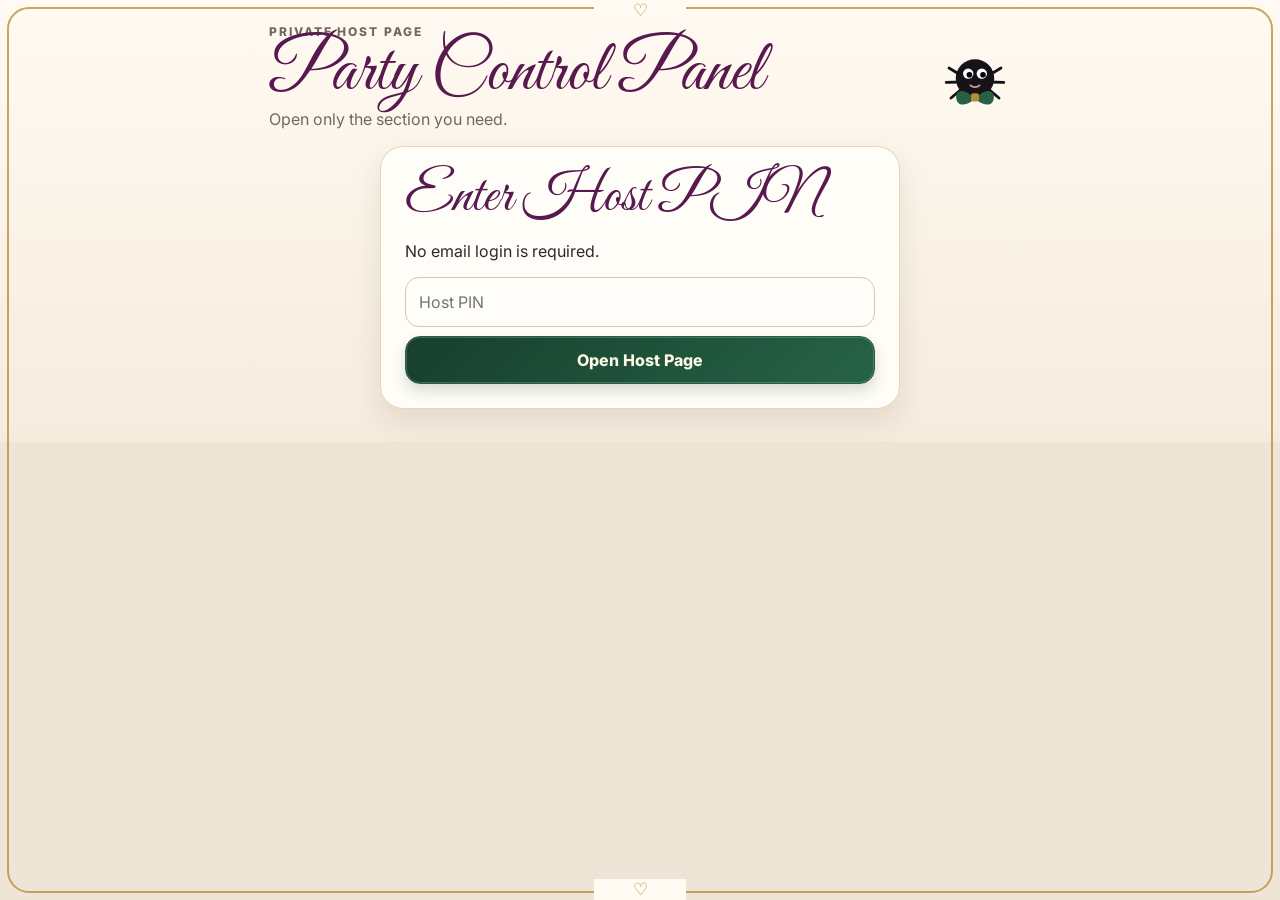
==== commit 407de42b: "Add files via upload" ====
--- a/host.html
+++ b/host.html
@@ -13,7 +13,7 @@
   <link rel="preconnect" href="https://fonts.googleapis.com">
   <link rel="preconnect" href="https://fonts.gstatic.com" crossorigin>
   <link href="https://fonts.googleapis.com/css2?family=Cormorant+Garamond:wght@500;600;700&family=Great+Vibes&family=Inter:wght@400;500;600;700&display=swap" rel="stylesheet">
-  <link rel="stylesheet" href="./styles.css?v=6.0.0">
+  <link rel="stylesheet" href="./styles.css?v=7.0.0">
 </head>
 <body class="host-page">
   <div class="ornate-border" aria-hidden="true"><span class="web-corner web-tl"></span><span class="web-corner web-tr"></span><span class="web-corner web-bl"></span><span class="web-corner web-br"></span></div>
@@ -150,7 +150,7 @@
       caches.keys().then((keys) => Promise.all(keys.filter((key) => key.startsWith("webbing-party-")).map((key) => caches.delete(key)))).catch(() => {});
     }
   </script>
-  <script src="./supabase-config.js?v=6.0.0"></script>
-  <script type="module" src="./host.js?v=6.0.0"></script>
+  <script src="./supabase-config.js?v=7.0.0"></script>
+  <script type="module" src="./host.js?v=7.0.0"></script>
 </body>
 </html>
--- a/styles.css
+++ b/styles.css
@@ -55,20 +55,6 @@
 }
 .ornate-border::before { top: -9px; }
 .ornate-border::after { bottom: -9px; }
-.web-corner {
-  position: absolute;
-  width: 56px;
-  height: 56px;
-  opacity: .34;
-  background:
-    repeating-radial-gradient(circle at 0 0, transparent 0 10px, rgba(88,25,79,.42) 10px 11px),
-    linear-gradient(45deg, transparent 49%, rgba(184,137,56,.62) 49% 51%, transparent 51%);
-}
-.web-tl { top: 8px; left: 8px; }
-.web-tr { top: 8px; right: 8px; transform: scaleX(-1); }
-.web-bl { bottom: 8px; left: 8px; transform: scaleY(-1); }
-.web-br { bottom: 8px; right: 8px; transform: scale(-1); }
-
 .site-shell, .host-shell {
   width: min(760px, calc(100% - 16px));
   margin: 0 auto;
@@ -576,3 +562,27 @@
   .print-guestbook .guestbook-book { display: block; overflow: visible; }
   .print-guestbook .guestbook-page { min-height: 9in; margin: 0 0 .2in; break-after: page; box-shadow: none; }
 }
+
+/* Host signed-in guest removal */
+.host-name-row { grid-template-columns: 34px 1fr 34px; }
+.host-delete-guest {
+  display: grid;
+  place-items: center;
+  width: 30px;
+  height: 30px;
+  margin-left: auto;
+  padding: 0;
+  border: 0;
+  border-radius: 50%;
+  background: transparent;
+  color: var(--purple);
+  font: 700 1.35rem/1 Inter, sans-serif;
+  cursor: pointer;
+}
+.host-delete-guest:hover,
+.host-delete-guest:focus-visible {
+  background: rgba(88,25,79,.09);
+  outline: 2px solid rgba(88,25,79,.2);
+  outline-offset: 1px;
+}
+.host-delete-guest:disabled { opacity: .45; cursor: wait; }
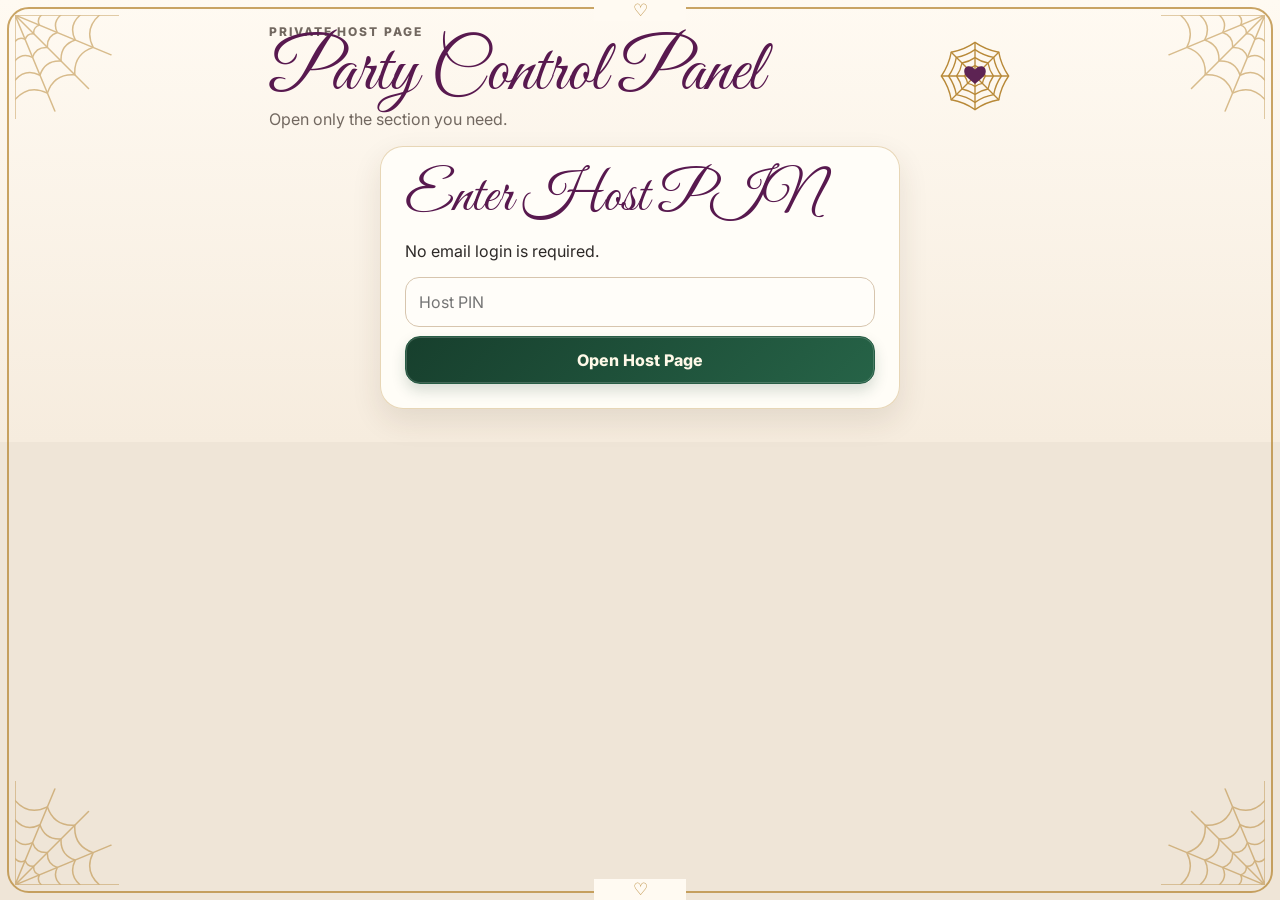
==== commit 82c5451b: "Add files via upload" ====
--- a/host.html
+++ b/host.html
@@ -13,7 +13,7 @@
   <link rel="preconnect" href="https://fonts.googleapis.com">
   <link rel="preconnect" href="https://fonts.gstatic.com" crossorigin>
   <link href="https://fonts.googleapis.com/css2?family=Cormorant+Garamond:wght@500;600;700&family=Great+Vibes&family=Inter:wght@400;500;600;700&display=swap" rel="stylesheet">
-  <link rel="stylesheet" href="./styles.css?v=7.0.0">
+  <link rel="stylesheet" href="./styles.css?v=8.0.0">
 </head>
 <body class="host-page">
   <div class="ornate-border" aria-hidden="true"><span class="web-corner web-tl"></span><span class="web-corner web-tr"></span><span class="web-corner web-bl"></span><span class="web-corner web-br"></span></div>
@@ -25,7 +25,7 @@
         <h1>Party Control Panel</h1>
         <p>Open only the section you need.</p>
       </div>
-      <svg class="host-spider" viewBox="0 0 180 180" aria-hidden="true"><g fill="none" stroke="#111014" stroke-width="7" stroke-linecap="round"><path d="M58 90 25 70M55 105 18 106M61 119 30 145M122 90 155 70M125 105 162 106M119 119 150 145"/></g><circle cx="90" cy="96" r="48" fill="#151318"/><circle cx="73" cy="84" r="13" fill="#fff"/><circle cx="107" cy="84" r="13" fill="#fff"/><circle cx="76" cy="87" r="7"/><circle cx="110" cy="87" r="7"/><path d="M77 112 Q90 124 103 112" fill="none" stroke="#d99499" stroke-width="4"/><g transform="translate(90 139)" fill="#286044"><path d="M-8 0c-19-17-41-16-39 6 2 22 24 19 41 7z"/><path d="M8 0c19-17 41-16 39 6-2 22-24 19-41 7z"/><rect x="-10" y="-6" width="20" height="21" rx="6" fill="#b88938"/></g></svg>
+      <svg class="host-web" viewBox="0 0 180 180" aria-hidden="true"><g fill="none" stroke="#b88938" stroke-width="3.4" stroke-linecap="round" stroke-linejoin="round"><path d="M174.0 90.0L90 90 M149.4 149.4L90 90 M90.0 174.0L90 90 M30.6 149.4L90 90 M6.0 90.0L90 90 M30.6 30.6L90 90 M90.0 6.0L90 90 M149.4 30.6L90 90"/><path d="M116.0 90.0Q110.2 98.4 108.4 108.4Q98.4 110.2 90.0 116.0Q81.6 110.2 71.6 108.4Q69.8 98.4 64.0 90.0Q69.8 81.6 71.6 71.6Q81.6 69.8 90.0 64.0Q98.4 69.8 108.4 71.6Q110.2 81.6 116.0 90.0"/><path d="M136.0 90.0Q125.7 104.8 122.5 122.5Q104.8 125.7 90.0 136.0Q75.2 125.7 57.5 122.5Q54.3 104.8 44.0 90.0Q54.3 75.2 57.5 57.5Q75.2 54.3 90.0 44.0Q104.8 54.3 122.5 57.5Q125.7 75.2 136.0 90.0"/><path d="M156.0 90.0Q141.2 111.2 136.7 136.7Q111.2 141.2 90.0 156.0Q68.8 141.2 43.3 136.7Q38.8 111.2 24.0 90.0Q38.8 68.8 43.3 43.3Q68.8 38.8 90.0 24.0Q111.2 38.8 136.7 43.3Q141.2 68.8 156.0 90.0"/><path d="M174.0 90.0Q155.2 117.0 149.4 149.4Q117.0 155.2 90.0 174.0Q63.0 155.2 30.6 149.4Q24.8 117.0 6.0 90.0Q24.8 63.0 30.6 30.6Q63.0 24.8 90.0 6.0Q117.0 24.8 149.4 30.6Q155.2 63.0 174.0 90.0"/></g><path d="M90 74c-9-13-27-11-27 4 0 13 16 22 27 32 11-10 27-19 27-32 0-15-18-17-27-4z" fill="#5d2353"/></svg>
     </header>
 
     <div id="hostPreviewBanner" class="preview-banner" hidden>Preview mode is on. This browser is not sharing names with other phones.</div>
@@ -50,6 +50,8 @@
           <div class="host-section-body">
             <div class="host-open-heading"><span>Today’s Itinerary</span><time id="hostOpenTime">Current time</time></div>
             <div id="hostItinerary" class="host-itinerary live-host-itinerary"></div>
+            <div class="host-open-heading host-anytime-heading"><span>Open All Party</span></div>
+            <div id="hostAnytime" class="host-anytime"></div>
           </div>
         </details>
 
@@ -150,7 +152,7 @@
       caches.keys().then((keys) => Promise.all(keys.filter((key) => key.startsWith("webbing-party-")).map((key) => caches.delete(key)))).catch(() => {});
     }
   </script>
-  <script src="./supabase-config.js?v=7.0.0"></script>
-  <script type="module" src="./host.js?v=7.0.0"></script>
+  <script src="./supabase-config.js?v=8.0.0"></script>
+  <script type="module" src="./host.js?v=8.0.0"></script>
 </body>
 </html>
--- a/styles.css
+++ b/styles.css
@@ -55,6 +55,20 @@
 }
 .ornate-border::before { top: -9px; }
 .ornate-border::after { bottom: -9px; }
+.web-corner {
+  position: absolute;
+  width: 104px;
+  height: 104px;
+  background-image: url("data:image/svg+xml,%3Csvg xmlns='http://www.w3.org/2000/svg' viewBox='0 0 118 118'%3E%3Cg fill='none' stroke='%23b88938' stroke-width='1.7' stroke-linecap='round' stroke-linejoin='round' opacity='0.75'%3E%3Cpath d='M0 0L118.0 0.0 M0 0L109.0 45.2 M0 0L83.4 83.4 M0 0L45.2 109.0 M0 0L0.0 118.0'/%3E%3Cpath d='M30.0 0.0Q24.4 4.9 27.7 11.5Q20.7 13.8 21.2 21.2Q13.8 20.7 11.5 27.7Q4.9 24.4 0.0 30.0'/%3E%3Cpath d='M52.0 0.0Q42.3 8.4 48.0 19.9Q35.9 24.0 36.8 36.8Q24.0 35.9 19.9 48.0Q8.4 42.3 0.0 52.0'/%3E%3Cpath d='M74.0 0.0Q60.2 12.0 68.4 28.3Q51.1 34.1 52.3 52.3Q34.1 51.1 28.3 68.4Q12.0 60.2 0.0 74.0'/%3E%3Cpath d='M96.0 0.0Q78.1 15.5 88.7 36.7Q66.3 44.3 67.9 67.9Q44.3 66.3 36.7 88.7Q15.5 78.1 0.0 96.0'/%3E%3C/g%3E%3C/svg%3E");
+  background-repeat: no-repeat;
+  background-size: 100% 100%;
+  opacity: .72;
+}
+.web-tl { top: 6px; left: 6px; }
+.web-tr { top: 6px; right: 6px; transform: scaleX(-1); }
+.web-bl { bottom: 6px; left: 6px; transform: scaleY(-1); }
+.web-br { bottom: 6px; right: 6px; transform: scale(-1, -1); }
+
 .site-shell, .host-shell {
   width: min(760px, calc(100% - 16px));
   margin: 0 auto;
@@ -63,7 +77,7 @@
 
 .hero {
   position: relative;
-  padding: 8px 76px 13px;
+  padding: 8px 14px 13px;
   text-align: center;
 }
 .gold-flourish {
@@ -95,15 +109,7 @@
   font-style: normal;
   font-weight: 650;
 }
-.spider {
-  position: absolute;
-  top: 25px;
-  width: 76px;
-  height: 76px;
-  filter: drop-shadow(0 5px 6px rgba(0,0,0,.16));
-}
-.spider-left { left: 0; }
-.spider-right { right: 0; }
+
 .event-details {
   display: grid;
   gap: 1px;
@@ -235,6 +241,38 @@
   background: #fbf3e7;
   line-height: 1.42;
 }
+
+.anytime-list { display: grid; gap: 7px; margin-top: 11px; }
+.anytime-item {
+  display: grid;
+  grid-template-columns: 42px 1fr;
+  align-items: start;
+  gap: 9px;
+  padding: 10px 12px;
+  border: 1px solid rgba(184,137,56,.28);
+  border-radius: 15px;
+  background: #fbf3e7;
+}
+.anytime-icon { display: grid; place-items: center; width: 39px; height: 39px; border-radius: 50%; color: var(--purple); background: #f4e8f1; font-size: 1.16rem; }
+.anytime-item strong { display: block; color: var(--green); font-family: var(--serif); font-size: 1.24rem; line-height: 1.1; }
+.anytime-item small { display: block; margin-top: 2px; color: var(--purple); font-size: .74rem; font-weight: 700; letter-spacing: .04em; text-transform: uppercase; }
+.anytime-item p { margin: 5px 0 0; color: var(--ink); font-size: .88rem; line-height: 1.44; }
+
+.host-anytime { display: grid; gap: 6px; }
+.host-anytime-heading { margin-top: 12px; }
+.host-anytime-row {
+  display: grid;
+  grid-template-columns: 30px 1fr;
+  align-items: center;
+  gap: 8px;
+  padding: 8px 10px;
+  border: 1px solid rgba(184,137,56,.28);
+  border-radius: 12px;
+  background: #fbf3e7;
+}
+.host-anytime-row b { font-size: 1.05rem; }
+.host-anytime-row strong { display: block; color: var(--green); font-family: var(--serif); font-size: 1.06rem; line-height: 1.08; }
+.host-anytime-row small { display: block; color: var(--purple); font-size: .68rem; font-weight: 700; letter-spacing: .04em; text-transform: uppercase; }
 
 .game-list { display: grid; gap: 7px; }
 .game-row {
@@ -393,7 +431,7 @@
 }
 .host-header h1 { margin: 0; color: var(--purple); font-family: var(--script); font-size: clamp(2.8rem, 10vw, 4.5rem); font-weight: 400; line-height: .95; }
 .host-header p { margin: 2px 0 0; color: var(--muted); }
-.host-spider { width: 72px; height: 72px; flex: none; }
+.host-web { width: 72px; height: 72px; flex: none; }
 .pin-panel { max-width: 520px; margin-inline: auto; }
 .stack-form { display: grid; gap: 9px; margin-top: 12px; }
 .host-sections { display: grid; gap: 9px; }
@@ -515,10 +553,8 @@
 hr { margin: 18px 0; border: 0; border-top: 1px solid var(--line); }
 
 @media (max-width: 600px) {
-  .hero { padding-inline: 50px; }
-  .spider { top: 26px; width: 61px; height: 61px; }
-  .spider-left { left: -3px; }
-  .spider-right { right: -3px; }
+  .hero { padding-inline: 10px; }
+  .web-corner { width: 74px; height: 74px; }
   .itinerary-heading { align-items: flex-start; flex-direction: column; }
   .itinerary-item, .itinerary-item.active { grid-template-columns: 98px 1fr; }
   .itinerary-item.active span { grid-column: 2; justify-self: start; }
@@ -537,6 +573,8 @@
   .event-details { font-size: .98rem; }
   .panel { padding: 15px 13px; }
   .itinerary-item, .itinerary-item.active { grid-template-columns: 88px 1fr; padding: 8px 9px; }
+  .anytime-item { grid-template-columns: 36px 1fr; padding: 9px 10px; }
+  .anytime-item strong { font-size: 1.14rem; }
   .itinerary-item time { font-size: 1.08rem; }
   .itinerary-item div { font-size: 1.03rem; }
   .modal-scroll { padding-inline: 11px; }
